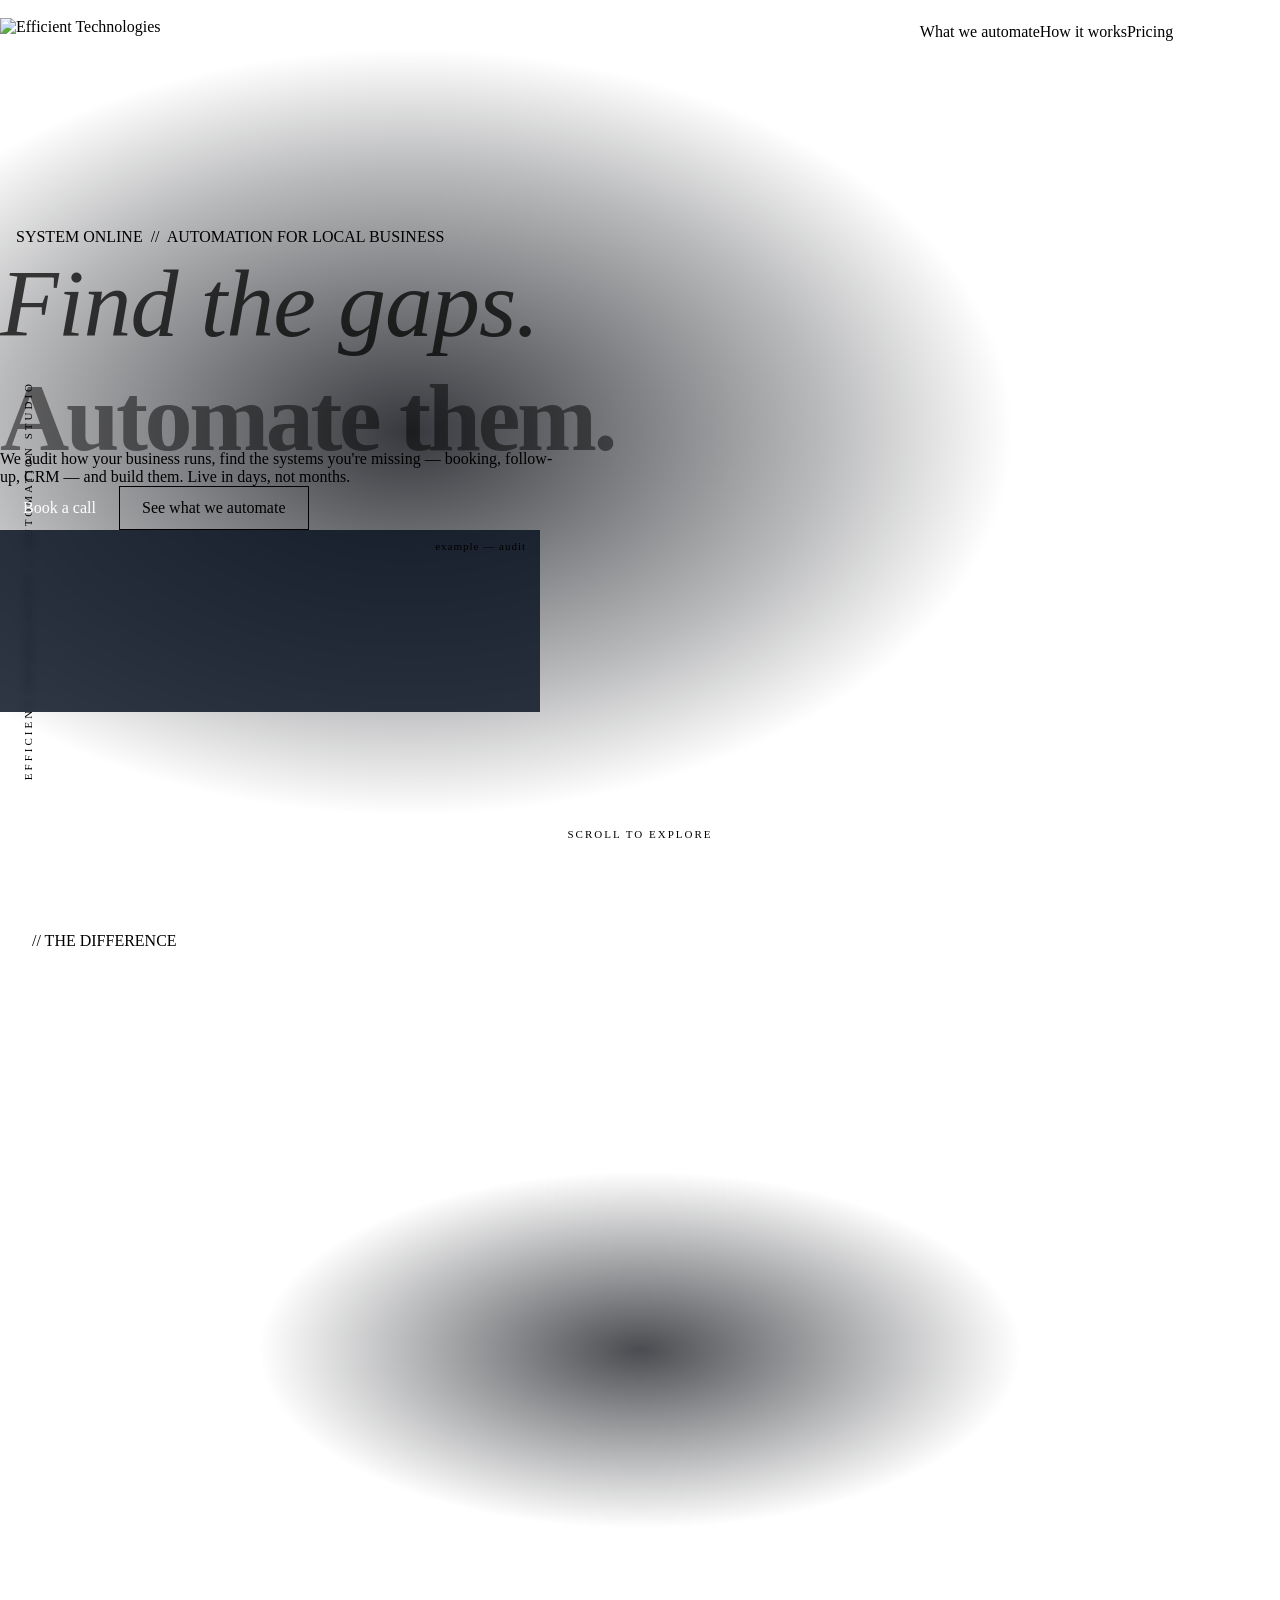
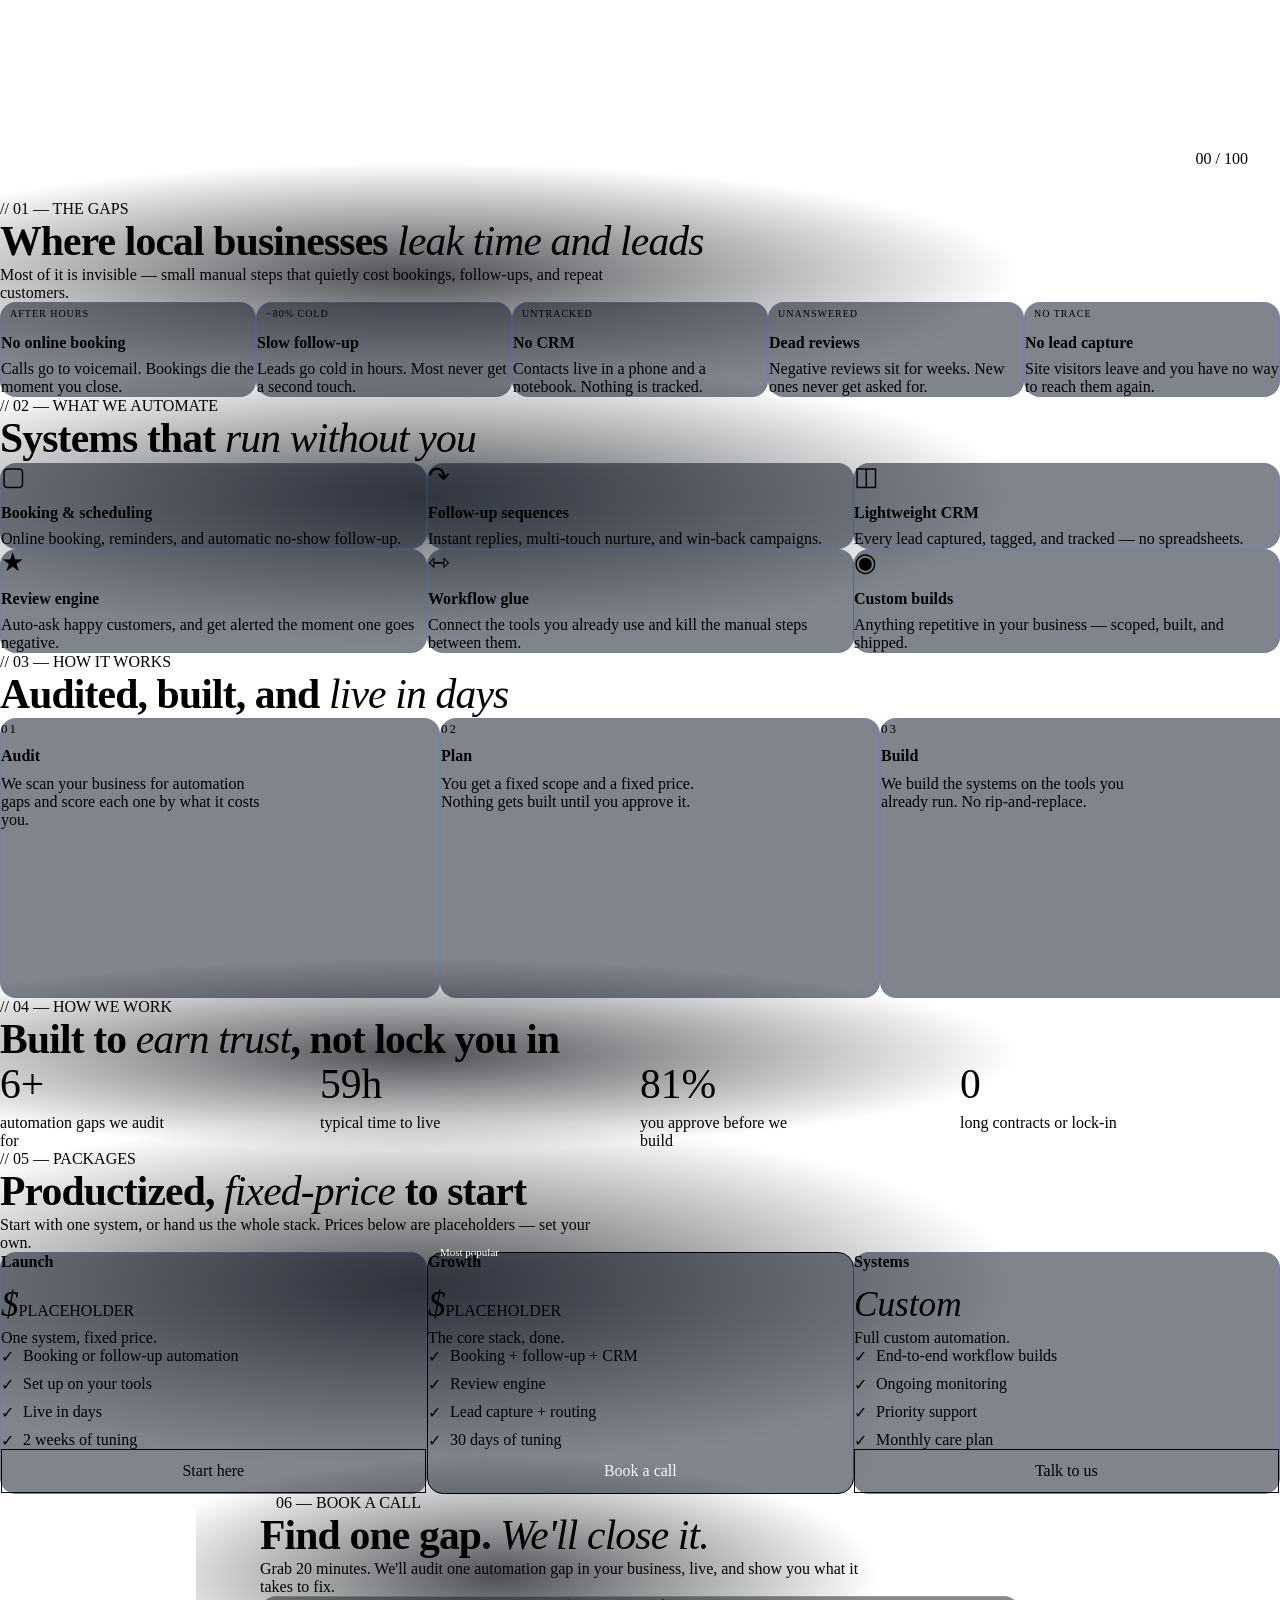
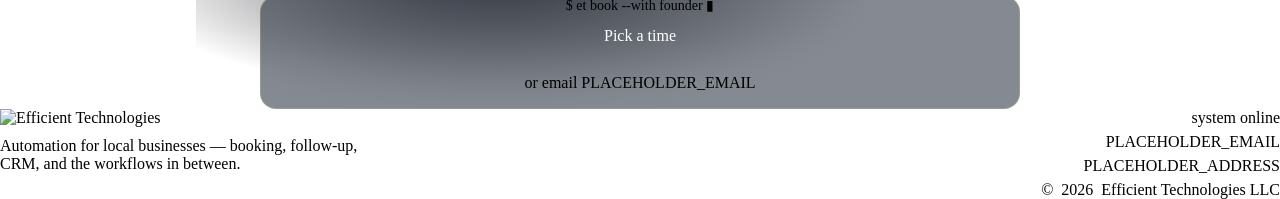
==== index.html @ d733fda0 "One continuous 3D world: single fixed WebGPU scene with scroll-driven story states, transparent chap" ====
<!doctype html>
<html lang="en" class="no-js">
<head>
<meta charset="utf-8">
<meta name="viewport" content="width=device-width, initial-scale=1">
<title>Efficient Technologies — Find the gaps. Automate them.</title>
<meta name="description" content="Efficient Technologies builds automation for local businesses — booking, follow-up, CRM, and the workflows in between. Audited, built, and live in days.">
<link rel="icon" type="image/svg+xml" href="assets/logo/favicon.svg">

<meta property="og:type" content="website">
<meta property="og:title" content="Efficient Technologies — Find the gaps. Automate them.">
<meta property="og:description" content="Automation for local businesses. We audit the systems you're missing, then build them. Live in days.">
<meta property="og:image" content="PLACEHOLDER_DOMAIN/assets/og.png">
<meta property="og:url" content="PLACEHOLDER_DOMAIN">
<meta name="twitter:card" content="summary_large_image">
<link rel="canonical" href="PLACEHOLDER_DOMAIN">

<script>document.documentElement.className="js";</script>
<link rel="preconnect" href="https://fonts.googleapis.com">
<link rel="preconnect" href="https://fonts.gstatic.com" crossorigin>
<link href="https://fonts.googleapis.com/css2?family=Fraunces:ital,opsz,wght@0,9..144,400;0,9..144,600;1,9..144,400;1,9..144,600&family=Inter:wght@400;500;700&family=Space+Grotesk:wght@500;700&family=JetBrains+Mono:wght@400;500&display=swap" rel="stylesheet">
<link rel="stylesheet" href="assets/tokens.css">
<link rel="stylesheet" href="css/styles.css">
</head>
<body>

<div id="preloader" class="preloader" aria-hidden="true">
  <div class="pre-center">
    <svg class="pre-mark" width="72" height="72" viewBox="0 0 64 64">
      <rect x="1" y="1" width="62" height="62" rx="14" fill="none" stroke="#16233B" stroke-width="1"/>
      <path class="pre-chev" d="M20 22 L31 32 L20 42" fill="none" stroke="#3D7BFF" stroke-width="6" stroke-linecap="round" stroke-linejoin="round"/>
      <rect class="pre-cur" x="34" y="37.5" width="14" height="5" rx="2.5" fill="#B8F24A"/>
    </svg>
    <div class="pre-label">initializing systems</div>
  </div>
  <div class="pre-count"><span id="pre-count-n">0</span></div>
</div>

<div id="cursor" class="cursor" aria-hidden="true"></div>
<div id="cursor-ring" class="cursor-ring" aria-hidden="true"></div>

<canvas id="world-canvas" class="world-canvas" aria-hidden="true"></canvas>

<header id="nav" class="nav">
  <div class="nav-inner container">
    <a class="nav-logo" href="#top" data-cursor aria-label="Efficient Technologies home">
      <img src="assets/logo/lockup-reversed.svg" alt="Efficient Technologies" height="28">
    </a>
    <nav class="nav-links" aria-label="Primary">
      <a href="#automate" data-cursor>What we automate</a>
      <a href="#how" data-cursor>How it works</a>
      <a href="#pricing" data-cursor>Pricing</a>
      <a class="btn btn-primary btn-sm magnetic" data-cursor href="#book">Book a call</a>
    </nav>
  </div>
</header>

<main id="top">

  <section id="hero" class="hero">
    <div class="hero-grid" aria-hidden="true"></div>
    <span class="side-label side-left" aria-hidden="true">Efficient Technologies — automation studio</span>
    <div class="hero-content container">
      <p class="eyebrow" data-reveal><span class="live-dot"></span> system online &nbsp;//&nbsp; automation for local business <span id="gpu-badge" class="gpu-badge" hidden></span></p>
      <h1 class="hero-title">
        <span class="rise"><em class="serif">Find the gaps.</em></span>
        <span class="rise">Automate them<span class="dot-blue">.</span></span>
      </h1>
      <p class="hero-sub" data-reveal>We audit how your business runs, find the systems you're missing — booking, follow-up, CRM — and build them. Live in days, not months.</p>
      <div class="hero-cta" data-reveal>
        <a class="btn btn-primary magnetic" data-cursor href="#book">Book a call</a>
        <a class="btn btn-ghost" data-cursor href="#automate">See what we automate</a>
      </div>
      <div class="terminal" data-reveal role="img" aria-label="Example automation audit and deploy log">
        <div class="terminal-bar"><span class="tdot"></span><span class="tdot"></span><span class="tdot"></span><span class="tlabel">example — audit</span></div>
        <div id="term-lines" class="terminal-body"></div>
      </div>
    </div>
    <a href="#core" class="scroll-cue" data-cursor aria-label="Scroll down">scroll to explore</a>
  </section>

  <section id="core" class="core">
    <div class="core-labels" aria-hidden="true">
      <span class="mono-label">// the difference</span>
      <span class="mono-label core-index"><span id="core-pct">00</span> / 100</span>
    </div>
    <div class="core-copy">
      <p class="core-line" data-core="0">Most businesses run on <em class="serif">manual work.</em></p>
      <p class="core-line" data-core="1">The best ones run on <em class="serif">systems.</em></p>
      <p class="core-line core-small" data-core="2">We build the systems.</p>
    </div>
  </section>

  <section id="gaps" class="section">
    <div class="container">
      <p class="eyebrow" data-reveal>// 01 — the gaps</p>
      <h2 class="section-title" data-rise>Where local businesses <em class="serif">leak time and leads</em></h2>
      <p class="section-lead" data-reveal>Most of it is invisible — small manual steps that quietly cost bookings, follow-ups, and repeat customers.</p>
      <div class="cards-5" data-reveal-group>
        <div class="card gap" data-cursor><span class="gap-tag">after&nbsp;hours</span><h3>No online booking</h3><p>Calls go to voicemail. Bookings die the moment you close.</p></div>
        <div class="card gap" data-cursor><span class="gap-tag">&minus;80% cold</span><h3>Slow follow-up</h3><p>Leads go cold in hours. Most never get a second touch.</p></div>
        <div class="card gap" data-cursor><span class="gap-tag">untracked</span><h3>No CRM</h3><p>Contacts live in a phone and a notebook. Nothing is tracked.</p></div>
        <div class="card gap" data-cursor><span class="gap-tag">unanswered</span><h3>Dead reviews</h3><p>Negative reviews sit for weeks. New ones never get asked for.</p></div>
        <div class="card gap" data-cursor><span class="gap-tag">no trace</span><h3>No lead capture</h3><p>Site visitors leave and you have no way to reach them again.</p></div>
      </div>
    </div>
  </section>

  <section id="automate" class="section section-alt">
    <div class="container">
      <p class="eyebrow" data-reveal>// 02 — what we automate</p>
      <h2 class="section-title" data-rise>Systems that <em class="serif">run without you</em></h2>
      <div class="cards-3" data-reveal-group>
        <div class="card svc" data-cursor><div class="svc-ico" aria-hidden="true">&#9634;</div><h3>Booking &amp; scheduling</h3><p>Online booking, reminders, and automatic no-show follow-up.</p></div>
        <div class="card svc" data-cursor><div class="svc-ico" aria-hidden="true">&#8631;</div><h3>Follow-up sequences</h3><p>Instant replies, multi-touch nurture, and win-back campaigns.</p></div>
        <div class="card svc" data-cursor><div class="svc-ico" aria-hidden="true">&#9707;</div><h3>Lightweight CRM</h3><p>Every lead captured, tagged, and tracked — no spreadsheets.</p></div>
        <div class="card svc" data-cursor><div class="svc-ico" aria-hidden="true">&#9733;</div><h3>Review engine</h3><p>Auto-ask happy customers, and get alerted the moment one goes negative.</p></div>
        <div class="card svc" data-cursor><div class="svc-ico" aria-hidden="true">&#8703;</div><h3>Workflow glue</h3><p>Connect the tools you already use and kill the manual steps between them.</p></div>
        <div class="card svc" data-cursor><div class="svc-ico" aria-hidden="true">&#9673;</div><h3>Custom builds</h3><p>Anything repetitive in your business — scoped, built, and shipped.</p></div>
      </div>
    </div>
  </section>

  <section id="how" class="how">
    <div class="how-head container">
      <p class="eyebrow" data-reveal>// 03 — how it works</p>
      <h2 class="section-title" data-rise>Audited, built, and <em class="serif">live in days</em></h2>
    </div>
    <div class="how-viewport">
      <div id="process-track" class="process-track">
        <article class="step" data-cursor><span class="step-n">01</span><h3>Audit</h3><p>We scan your business for automation gaps and score each one by what it costs you.</p></article>
        <article class="step" data-cursor><span class="step-n">02</span><h3>Plan</h3><p>You get a fixed scope and a fixed price. Nothing gets built until you approve it.</p></article>
        <article class="step" data-cursor><span class="step-n">03</span><h3>Build</h3><p>We build the systems on the tools you already run. No rip-and-replace.</p></article>
        <article class="step" data-cursor><span class="step-n">04</span><h3>Deploy</h3><p>Live, tested, and documented — usually inside a week.</p></article>
        <article class="step" data-cursor><span class="step-n">05</span><h3>Support</h3><p>We monitor and tune what we ship. Kill switch anytime, no lock-in.</p></article>
      </div>
    </div>
  </section>

  <section id="proof" class="section">
    <div class="container">
      <p class="eyebrow" data-reveal>// 04 — how we work</p>
      <h2 class="section-title" data-rise>Built to <em class="serif">earn trust</em>, not lock you in</h2>
      <div class="stats" data-reveal-group>
        <div class="stat"><div class="stat-num"><span data-count="7" data-suffix="+">0</span></div><div class="stat-label">automation gaps we audit for</div></div>
        <div class="stat"><div class="stat-num"><span data-count="72" data-suffix="h">0</span></div><div class="stat-label">typical time to live</div></div>
        <div class="stat"><div class="stat-num"><span data-count="100" data-suffix="%">0</span></div><div class="stat-label">you approve before we build</div></div>
        <div class="stat"><div class="stat-num"><span data-count="0">0</span></div><div class="stat-label">long contracts or lock-in</div></div>
      </div>
    </div>
  </section>

  <section id="pricing" class="section section-alt">
    <div class="container">
      <p class="eyebrow" data-reveal>// 05 — packages</p>
      <h2 class="section-title" data-rise>Productized, <em class="serif">fixed-price</em> to start</h2>
      <p class="section-lead" data-reveal>Start with one system, or hand us the whole stack. Prices below are placeholders — set your own.</p>
      <div class="pricing" data-reveal-group>
        <div class="card price" data-cursor>
          <h3>Launch</h3>
          <div class="price-tag">$<span>PLACEHOLDER</span></div>
          <p class="price-sub">One system, fixed price.</p>
          <ul><li>Booking or follow-up automation</li><li>Set up on your tools</li><li>Live in days</li><li>2 weeks of tuning</li></ul>
          <a class="btn btn-ghost" data-cursor href="#book">Start here</a>
        </div>
        <div class="card price featured" data-cursor>
          <span class="price-badge">Most popular</span>
          <h3>Growth</h3>
          <div class="price-tag">$<span>PLACEHOLDER</span></div>
          <p class="price-sub">The core stack, done.</p>
          <ul><li>Booking + follow-up + CRM</li><li>Review engine</li><li>Lead capture + routing</li><li>30 days of tuning</li></ul>
          <a class="btn btn-primary magnetic" data-cursor href="#book">Book a call</a>
        </div>
        <div class="card price" data-cursor>
          <h3>Systems</h3>
          <div class="price-tag">Custom</div>
          <p class="price-sub">Full custom automation.</p>
          <ul><li>End-to-end workflow builds</li><li>Ongoing monitoring</li><li>Priority support</li><li>Monthly care plan</li></ul>
          <a class="btn btn-ghost" data-cursor href="#book">Talk to us</a>
        </div>
      </div>
    </div>
  </section>

  <section id="book" class="section book">
    <div class="container book-inner">
      <p class="eyebrow" data-reveal><span class="live-dot"></span> 06 — book a call</p>
      <h2 class="section-title" data-rise>Find one gap. <em class="serif">We'll close it.</em></h2>
      <p class="section-lead" data-reveal>Grab 20 minutes. We'll audit one automation gap in your business, live, and show you what it takes to fix.</p>
      <div class="book-panel" data-reveal>
        <div id="booking-embed" class="booking-embed" data-cal-link="PLACEHOLDER_SCHEDULING_URL">
          <div class="booking-fallback">
            <div class="term-mini"><span class="p">$</span> et book --with founder <span class="cur">&#9646;</span></div>
            <a class="btn btn-primary magnetic" data-cursor href="PLACEHOLDER_SCHEDULING_URL">Pick a time</a>
            <p class="muted">or email <a href="mailto:PLACEHOLDER_EMAIL" data-cursor>PLACEHOLDER_EMAIL</a></p>
          </div>
        </div>
      </div>
    </div>
  </section>

</main>

<footer class="footer">
  <div class="container footer-inner">
    <div class="footer-brand">
      <img src="assets/logo/lockup-reversed.svg" alt="Efficient Technologies" height="28">
      <p>Automation for local businesses — booking, follow-up, CRM, and the workflows in between.</p>
    </div>
    <div class="footer-meta">
      <p><span class="live-dot"></span> system online</p>
      <p><a href="mailto:PLACEHOLDER_EMAIL" data-cursor>PLACEHOLDER_EMAIL</a></p>
      <p class="muted">PLACEHOLDER_ADDRESS</p>
      <p class="muted">&copy; <span id="year">2026</span> Efficient Technologies LLC</p>
    </div>
  </div>
</footer>

<script type="importmap">
{
  "imports": {
    "three": "https://cdn.jsdelivr.net/npm/three@0.180.0/build/three.webgpu.js",
    "three/webgpu": "https://cdn.jsdelivr.net/npm/three@0.180.0/build/three.webgpu.js",
    "three/tsl": "https://cdn.jsdelivr.net/npm/three@0.180.0/build/three.tsl.js",
    "three/addons/": "https://cdn.jsdelivr.net/npm/three@0.180.0/examples/jsm/"
  }
}
</script>
<script src="https://cdnjs.cloudflare.com/ajax/libs/gsap/3.12.5/gsap.min.js" defer></script>
<script src="https://cdnjs.cloudflare.com/ajax/libs/gsap/3.12.5/ScrollTrigger.min.js" defer></script>
<script src="https://cdn.jsdelivr.net/npm/@studio-freight/lenis@1.0.42/dist/lenis.min.js" defer></script>
<script src="js/main.js" defer></script>
<script src="js/world.js" type="module"></script>
</body>
</html>
---- css/styles.css ----
/* Efficient Technologies — site styles (hybrid: bold-technical + editorial). Consumes assets/tokens.css. */

*,*::before,*::after{box-sizing:border-box;}
html{scroll-behavior:auto;}
body{
  margin:0;background:var(--et-void);color:var(--et-mist);
  font-family:var(--et-font-body);font-size:var(--et-fs-body);line-height:var(--et-lh-body);
  -webkit-font-smoothing:antialiased;overflow-x:hidden;
}
img{max-width:100%;display:block;}
a{color:var(--et-blue);text-decoration:none;}
.world-canvas{position:fixed;inset:0;width:100%;height:100%;z-index:0;pointer-events:none;}
main,footer,.nav{position:relative;z-index:1;}
h1,h2,h3{color:var(--et-white);font-family:var(--et-font-display);font-weight:700;margin:0;}
.container{max-width:var(--et-container);margin:0 auto;padding:0 var(--et-gutter);}
.muted{color:var(--et-slate);}
.serif{font-family:var(--et-font-serif);font-style:italic;font-weight:400;}
.mono-label{font-family:var(--et-font-mono);font-size:var(--et-fs-label);letter-spacing:var(--et-tracking-label);text-transform:uppercase;color:var(--et-slate);}

/* preloader */
.preloader{position:fixed;inset:0;z-index:9999;background:var(--et-void);display:flex;flex-direction:column;align-items:center;justify-content:center;transition:transform 0.9s var(--et-ease);}
.preloader.done{transform:translateY(-100%);}
.pre-center{display:flex;flex-direction:column;align-items:center;gap:18px;}
.pre-mark{opacity:0;transform:scale(0.9);animation:preIn 0.7s var(--et-ease) forwards;}
.pre-chev{stroke-dasharray:40;stroke-dashoffset:40;animation:preDraw 0.7s var(--et-ease) 0.15s forwards;}
.pre-cur{opacity:0;animation:preBlink 0.9s steps(1) 0.7s infinite;}
@keyframes preIn{to{opacity:1;transform:scale(1);}}
@keyframes preDraw{to{stroke-dashoffset:0;}}
@keyframes preBlink{50%{opacity:1;}}
.pre-label{font-family:var(--et-font-mono);font-size:12px;letter-spacing:2px;color:var(--et-slate);text-transform:lowercase;}
.pre-count{position:absolute;bottom:32px;right:36px;font-family:var(--et-font-mono);font-size:13px;color:var(--et-slate-dim);}

/* custom cursor (fine pointer only, toggled by JS) */
.cursor,.cursor-ring{position:fixed;top:0;left:0;pointer-events:none;z-index:9998;border-radius:50%;transform:translate(-50%,-50%);display:none;}
.cursor{width:6px;height:6px;background:var(--et-blue);}
.cursor-ring{width:34px;height:34px;border:1px solid var(--et-line-strong);transition:width .22s var(--et-ease),height .22s var(--et-ease),background .22s;}
.cursor-ring.hover{width:56px;height:56px;background:rgba(61,123,255,.08);border-color:var(--et-blue);}
body.has-cursor{cursor:none;}
body.has-cursor a,body.has-cursor button,body.has-cursor [data-cursor]{cursor:none;}
body.has-cursor .cursor,body.has-cursor .cursor-ring{display:block;}

/* eyebrow / labels */
.eyebrow{font-family:var(--et-font-mono);font-size:var(--et-fs-label);letter-spacing:var(--et-tracking-label);text-transform:uppercase;color:var(--et-slate);margin:0 0 var(--et-space-4);display:flex;align-items:center;gap:8px;}
.live-dot{width:8px;height:8px;border-radius:50%;background:var(--et-lime);display:inline-block;box-shadow:0 0 0 0 rgba(184,242,74,.5);animation:pulse 2.4s var(--et-ease) infinite;}
@keyframes pulse{0%{box-shadow:0 0 0 0 rgba(184,242,74,.45);}70%{box-shadow:0 0 0 7px rgba(184,242,74,0);}100%{box-shadow:0 0 0 0 rgba(184,242,74,0);}}

/* buttons */
.btn{display:inline-flex;align-items:center;justify-content:center;gap:8px;font-family:var(--et-font-body);font-size:var(--et-fs-sm);font-weight:500;padding:12px 22px;border-radius:var(--et-radius-sm);border:1px solid transparent;cursor:pointer;transition:background var(--et-dur),border-color var(--et-dur),transform var(--et-dur);will-change:transform;}
.btn-sm{padding:9px 16px;}
.btn-primary{background:var(--et-blue);color:#fff;}
.btn-primary:hover{background:var(--et-blue-hover);}
.btn-ghost{background:transparent;color:var(--et-mist);border-color:var(--et-line-strong);}
.btn-ghost:hover{border-color:var(--et-blue);color:#fff;}

/* nav */
.nav{position:fixed;top:0;left:0;right:0;z-index:50;transition:background var(--et-dur),border-color var(--et-dur),backdrop-filter var(--et-dur);border-bottom:1px solid transparent;}
.nav.scrolled{background:rgba(5,7,13,.72);backdrop-filter:blur(10px);border-bottom-color:var(--et-line);}
.nav-inner{display:flex;align-items:center;justify-content:space-between;height:64px;}
.nav-links{display:flex;align-items:center;gap:var(--et-space-5);}
.nav-links a:not(.btn){color:var(--et-mist);font-size:var(--et-fs-sm);}
.nav-links a:not(.btn):hover{color:#fff;}

/* line-mask reveal */
.rise{display:block;}
.rise>.rise-i{display:block;}
.js [data-rise]{opacity:0;}

/* hero */
.hero{position:relative;min-height:100vh;display:flex;align-items:center;padding:130px 0 90px;}
.hero::after{content:"";position:absolute;inset:0;z-index:1;pointer-events:none;background:radial-gradient(ellipse 62% 56% at 32% 48%,rgba(5,7,13,0.8),rgba(5,7,13,0.28) 52%,transparent 76%);}
.hero-grid{position:absolute;inset:0;z-index:0;opacity:.5;background-image:linear-gradient(var(--et-line) 1px,transparent 1px),linear-gradient(90deg,var(--et-line) 1px,transparent 1px);background-size:26px 26px;mask-image:radial-gradient(ellipse 80% 70% at 32% 42%,#000 40%,transparent 100%);-webkit-mask-image:radial-gradient(ellipse 80% 70% at 32% 42%,#000 40%,transparent 100%);}
body.gl-on .hero-grid{display:none;}
.gpu-badge{margin-left:10px;padding:2px 8px;border:1px solid var(--et-line-strong);border-radius:var(--et-radius-pill);color:var(--et-lime);font-size:10px;letter-spacing:1.5px;}
.hero-content{position:relative;z-index:2;width:100%;}
.hero-title{font-family:var(--et-font-display);font-weight:700;font-size:clamp(3.1rem,7.6vw,6rem);line-height:1.03;letter-spacing:-0.035em;color:var(--et-white);margin:0 0 var(--et-space-6);max-width:16ch;}
.hero-title .rise:first-child{margin-bottom:0.06em;}
.hero-title .serif{color:var(--et-mist);font-weight:400;letter-spacing:-0.01em;}
.dot-blue{color:var(--et-blue);}
.hero-sub{font-size:var(--et-fs-body-lg);color:var(--et-mist);max-width:560px;margin:0 0 var(--et-space-6);}
.hero-cta{display:flex;gap:var(--et-space-3);flex-wrap:wrap;margin-bottom:var(--et-space-7);}
.side-label{position:absolute;left:22px;bottom:120px;z-index:2;writing-mode:vertical-rl;transform:rotate(180deg);font-family:var(--et-font-mono);font-size:11px;letter-spacing:3px;text-transform:uppercase;color:var(--et-slate-dim);}

/* terminal */
.terminal{max-width:540px;background:rgba(12,20,36,.85);border:1px solid var(--et-line);border-radius:var(--et-radius-lg);overflow:hidden;backdrop-filter:blur(4px);}
.terminal-bar{display:flex;align-items:center;gap:6px;padding:10px 14px;border-bottom:1px solid var(--et-line);}
.tdot{width:10px;height:10px;border-radius:50%;background:var(--et-line-strong);}
.tlabel{margin-left:auto;font-family:var(--et-font-mono);font-size:11px;color:var(--et-slate-dim);letter-spacing:1px;}
.terminal-body{padding:14px 16px;font-family:var(--et-font-mono);font-size:13px;line-height:1.85;min-height:150px;}
.terminal-body .tl{white-space:pre-wrap;}
.tl.cmd{color:var(--et-mist);}.tl.dim{color:var(--et-slate-dim);}.tl.ok{color:var(--et-lime);}.tl.live{color:var(--et-lime);font-weight:500;}
.scroll-cue{position:absolute;bottom:26px;left:50%;transform:translateX(-50%);z-index:2;font-family:var(--et-font-mono);font-size:11px;letter-spacing:2px;text-transform:uppercase;color:var(--et-slate);}
.scroll-cue::after{content:"";display:block;width:1px;height:26px;margin:8px auto 0;background:linear-gradient(var(--et-slate),transparent);}

/* core (pinned signature) */
.core{position:relative;min-height:100vh;overflow:hidden;}
.core::after{content:"";position:absolute;inset:0;z-index:2;pointer-events:none;background:radial-gradient(ellipse 48% 32% at 50% 50%,rgba(5,7,13,0.72),transparent 62%);}
.core-labels{position:absolute;inset:0;z-index:2;pointer-events:none;}
.core-labels .mono-label{position:absolute;top:32px;left:32px;}
.core-labels .core-index{left:auto;right:32px;top:auto;bottom:32px;color:var(--et-slate-dim);}
.core-copy{position:absolute;inset:0;z-index:3;display:flex;align-items:center;justify-content:center;text-align:center;padding:0 24px;pointer-events:none;}
.core-line{position:absolute;max-width:960px;margin:0;font-family:var(--et-font-display);font-weight:700;font-size:clamp(2rem,5.6vw,4.4rem);line-height:1.08;letter-spacing:-0.02em;color:var(--et-white);opacity:0;transform:translateY(24px);}
.core-line .serif{color:var(--et-blue);}
.core-line.core-small{font-size:clamp(1.3rem,3.4vw,2.4rem);color:var(--et-slate);font-weight:500;}
.core-line.core-small .serif{display:none;}

/* sections — transparent chapters over the world */
.section{padding:var(--et-space-9) 0;position:relative;}
.section>.container,.how-head,.how-viewport{position:relative;z-index:1;}
.section>.container::before{content:"";position:absolute;inset:-3rem -4rem;z-index:-1;pointer-events:none;
  background:radial-gradient(ellipse 58% 52% at 34% 42%,rgba(5,7,13,0.7),transparent 74%);}
.section-alt{border-top:1px solid var(--et-line);border-bottom:1px solid var(--et-line);}
.section-title{font-family:var(--et-font-display);font-weight:700;font-size:clamp(1.7rem,3.6vw,2.6rem);letter-spacing:-0.02em;line-height:1.15;margin-bottom:var(--et-space-4);max-width:840px;}
.section-title .serif{color:var(--et-mist);}
.section-lead{font-size:var(--et-fs-body-lg);color:var(--et-mist);max-width:620px;margin:0 0 var(--et-space-7);}

/* cards — glass tiles living in the world */
.card{background:rgba(12,20,36,0.52);backdrop-filter:blur(14px);-webkit-backdrop-filter:blur(14px);
  border:1px solid rgba(61,123,255,0.16);border-radius:16px;padding:var(--et-space-5);
  transform-style:preserve-3d;will-change:transform;transition:border-color var(--et-dur),box-shadow var(--et-dur);}
.card:hover{border-color:rgba(61,123,255,0.45);box-shadow:0 0 0 1px rgba(61,123,255,0.14),0 24px 60px -30px rgba(61,123,255,0.35);}
.card h3{font-size:var(--et-fs-h3);margin:0 0 8px;transform:translateZ(26px);}
.card p{margin:0;color:var(--et-slate);font-size:var(--et-fs-sm);transform:translateZ(14px);}
.card .gap-tag,.card .svc-ico,.card .step-n{transform:translateZ(34px);}
.cards-5{display:grid;grid-template-columns:repeat(5,1fr);gap:var(--et-space-4);perspective:1100px;}
.cards-3{display:grid;grid-template-columns:repeat(3,1fr);gap:var(--et-space-4);perspective:1100px;}
.pricing{perspective:1100px;}
.process-track{perspective:1100px;}
.gap-tag{display:inline-block;font-family:var(--et-font-mono);font-size:10px;letter-spacing:1px;text-transform:uppercase;color:var(--et-lime);border:1px solid var(--et-line-strong);border-radius:var(--et-radius-pill);padding:3px 9px;margin-bottom:12px;}
.svc-ico{font-size:26px;color:var(--et-blue);line-height:1;margin-bottom:14px;}

/* how it works */
.how{padding:var(--et-space-9) 0;overflow:hidden;position:relative;}
.how-head{margin-bottom:var(--et-space-6);}
.how-viewport{overflow:hidden;}
.process-track{display:flex;flex-direction:column;gap:var(--et-space-4);padding:0 var(--et-gutter);}
.step{background:rgba(12,20,36,0.52);backdrop-filter:blur(14px);-webkit-backdrop-filter:blur(14px);border:1px solid rgba(61,123,255,0.16);border-radius:16px;padding:var(--et-space-6);transform-style:preserve-3d;}
.step-n{font-family:var(--et-font-mono);font-size:13px;color:var(--et-blue);letter-spacing:2px;}
.step h3{font-size:var(--et-fs-h2);margin:10px 0 10px;}
.step p{color:var(--et-slate);margin:0;max-width:34ch;}

/* stats */
.stats{display:grid;grid-template-columns:repeat(4,1fr);gap:var(--et-space-4);}
.stat{border-left:2px solid var(--et-blue);padding:6px 0 6px var(--et-space-4);}
.stat-num{font-family:var(--et-font-mono);font-weight:500;font-size:2.6rem;color:var(--et-white);line-height:1;}
.stat-num span{color:var(--et-lime);}
.stat-label{color:var(--et-slate);font-size:var(--et-fs-sm);margin-top:8px;max-width:22ch;}

/* pricing */
.pricing{display:grid;grid-template-columns:repeat(3,1fr);gap:var(--et-space-4);align-items:start;}
.price{display:flex;flex-direction:column;position:relative;}
.price.featured{border-color:var(--et-blue);}
.price-badge{position:absolute;top:-11px;left:var(--et-space-5);background:var(--et-blue);color:#fff;font-size:11px;font-weight:500;padding:4px 12px;border-radius:var(--et-radius-pill);}
.price-tag{font-family:var(--et-font-serif);font-style:italic;font-size:2.2rem;color:var(--et-white);margin:6px 0 4px;}
.price-tag span{font-size:1rem;font-style:normal;font-family:var(--et-font-mono);color:var(--et-slate);}
.price-sub{color:var(--et-slate);font-size:var(--et-fs-sm);margin:0 0 var(--et-space-4);}
.price ul{list-style:none;padding:0;margin:0 0 var(--et-space-5);display:grid;gap:10px;}
.price li{position:relative;padding-left:22px;font-size:var(--et-fs-sm);color:var(--et-mist);}
.price li::before{content:"\2713";position:absolute;left:0;color:var(--et-lime);}
.price .btn{margin-top:auto;}

/* booking */
.book-inner{max-width:760px;}
.book-panel{margin-top:var(--et-space-5);background:rgba(12,20,36,0.5);backdrop-filter:blur(16px);-webkit-backdrop-filter:blur(16px);border:1px solid rgba(184,242,74,0.22);border-radius:16px;padding:var(--et-space-7);}
.booking-fallback{text-align:center;display:grid;gap:var(--et-space-4);justify-items:center;}
.term-mini{font-family:var(--et-font-mono);font-size:14px;color:var(--et-mist);}
.term-mini .p{color:var(--et-blue);}
.term-mini .cur{color:var(--et-lime);animation:blink 1.1s steps(1) infinite;}
@keyframes blink{50%{opacity:0;}}

/* footer */
.footer{border-top:1px solid var(--et-line);padding:var(--et-space-7) 0;background:var(--et-void);}
.footer-inner{display:flex;justify-content:space-between;gap:var(--et-space-6);flex-wrap:wrap;}
.footer-brand{max-width:360px;}
.footer-brand p{color:var(--et-slate);font-size:var(--et-fs-sm);margin:var(--et-space-3) 0 0;}
.footer-meta{display:grid;gap:6px;font-size:var(--et-fs-sm);text-align:right;}
.footer-meta p{margin:0;display:flex;gap:8px;justify-content:flex-end;align-items:center;}

/* reveal (JS only) */
.js [data-reveal],.js [data-reveal-group]>*{opacity:0;}

/* responsive */
@media (max-width:1000px){
  .cards-5{grid-template-columns:repeat(2,1fr);}
  .cards-3{grid-template-columns:repeat(2,1fr);}
  .stats{grid-template-columns:repeat(2,1fr);}
  .pricing{grid-template-columns:1fr;max-width:460px;}
}
@media (min-width:820px){
  .process-track{flex-direction:row;gap:var(--et-space-5);}
  .step{min-width:440px;min-height:280px;}
}
@media (max-width:720px){
  :root{--et-fs-body-lg:1rem;}
  .nav-links a:not(.btn){display:none;}
  .side-label{display:none;}
  .cards-5,.cards-3{grid-template-columns:1fr;}
  .stats{grid-template-columns:1fr;}
  .footer-inner{flex-direction:column;}
  .footer-meta{text-align:left;}
  .footer-meta p{justify-content:flex-start;}
}

@media (prefers-reduced-motion:reduce){
  .js [data-reveal],.js [data-reveal-group]>*{opacity:1;}
  .js .rise>.rise-i,.js [data-rise]>.rise-i{transform:none;}
  .core-line{position:relative;opacity:1;transform:none;margin:0 0 var(--et-space-4);}
  .core-copy{position:relative;flex-direction:column;min-height:100vh;}
  .live-dot,.term-mini .cur,.pre-cur{animation:none;}
  .scroll-cue{display:none;}
}
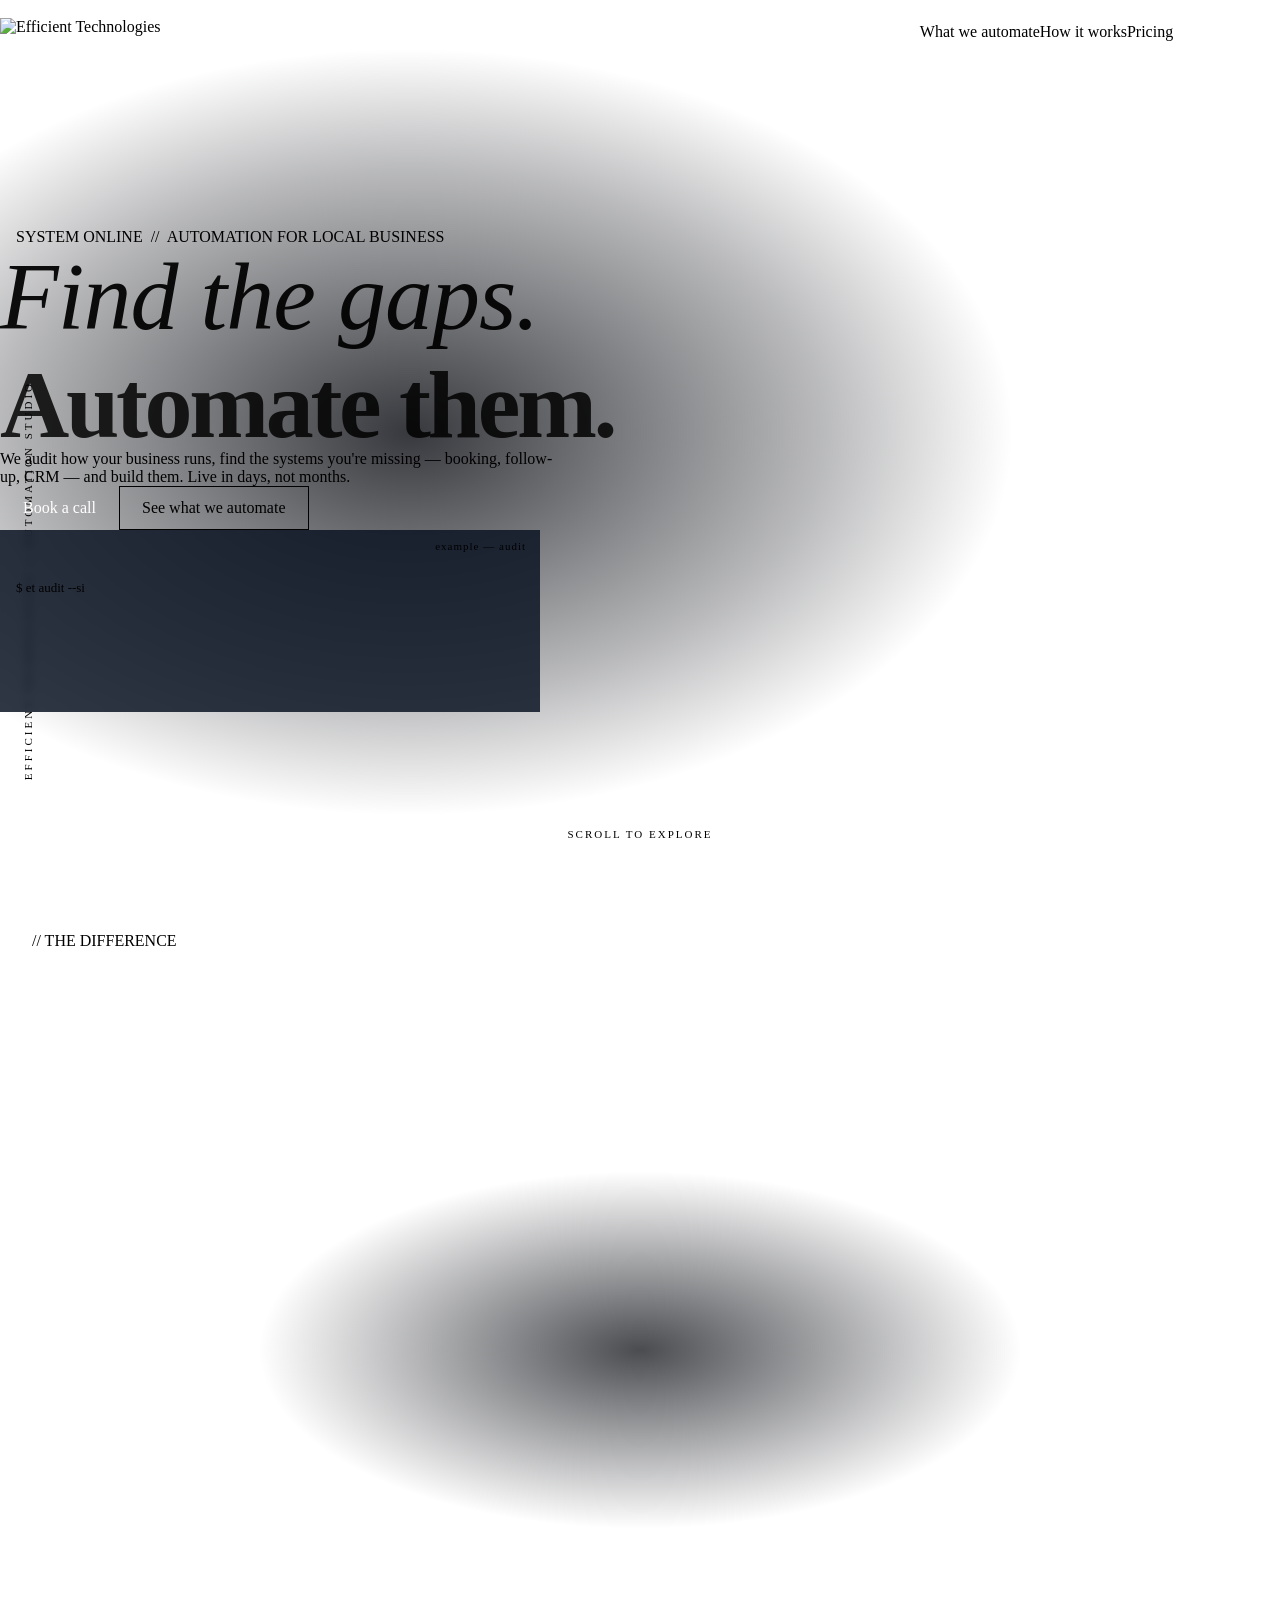
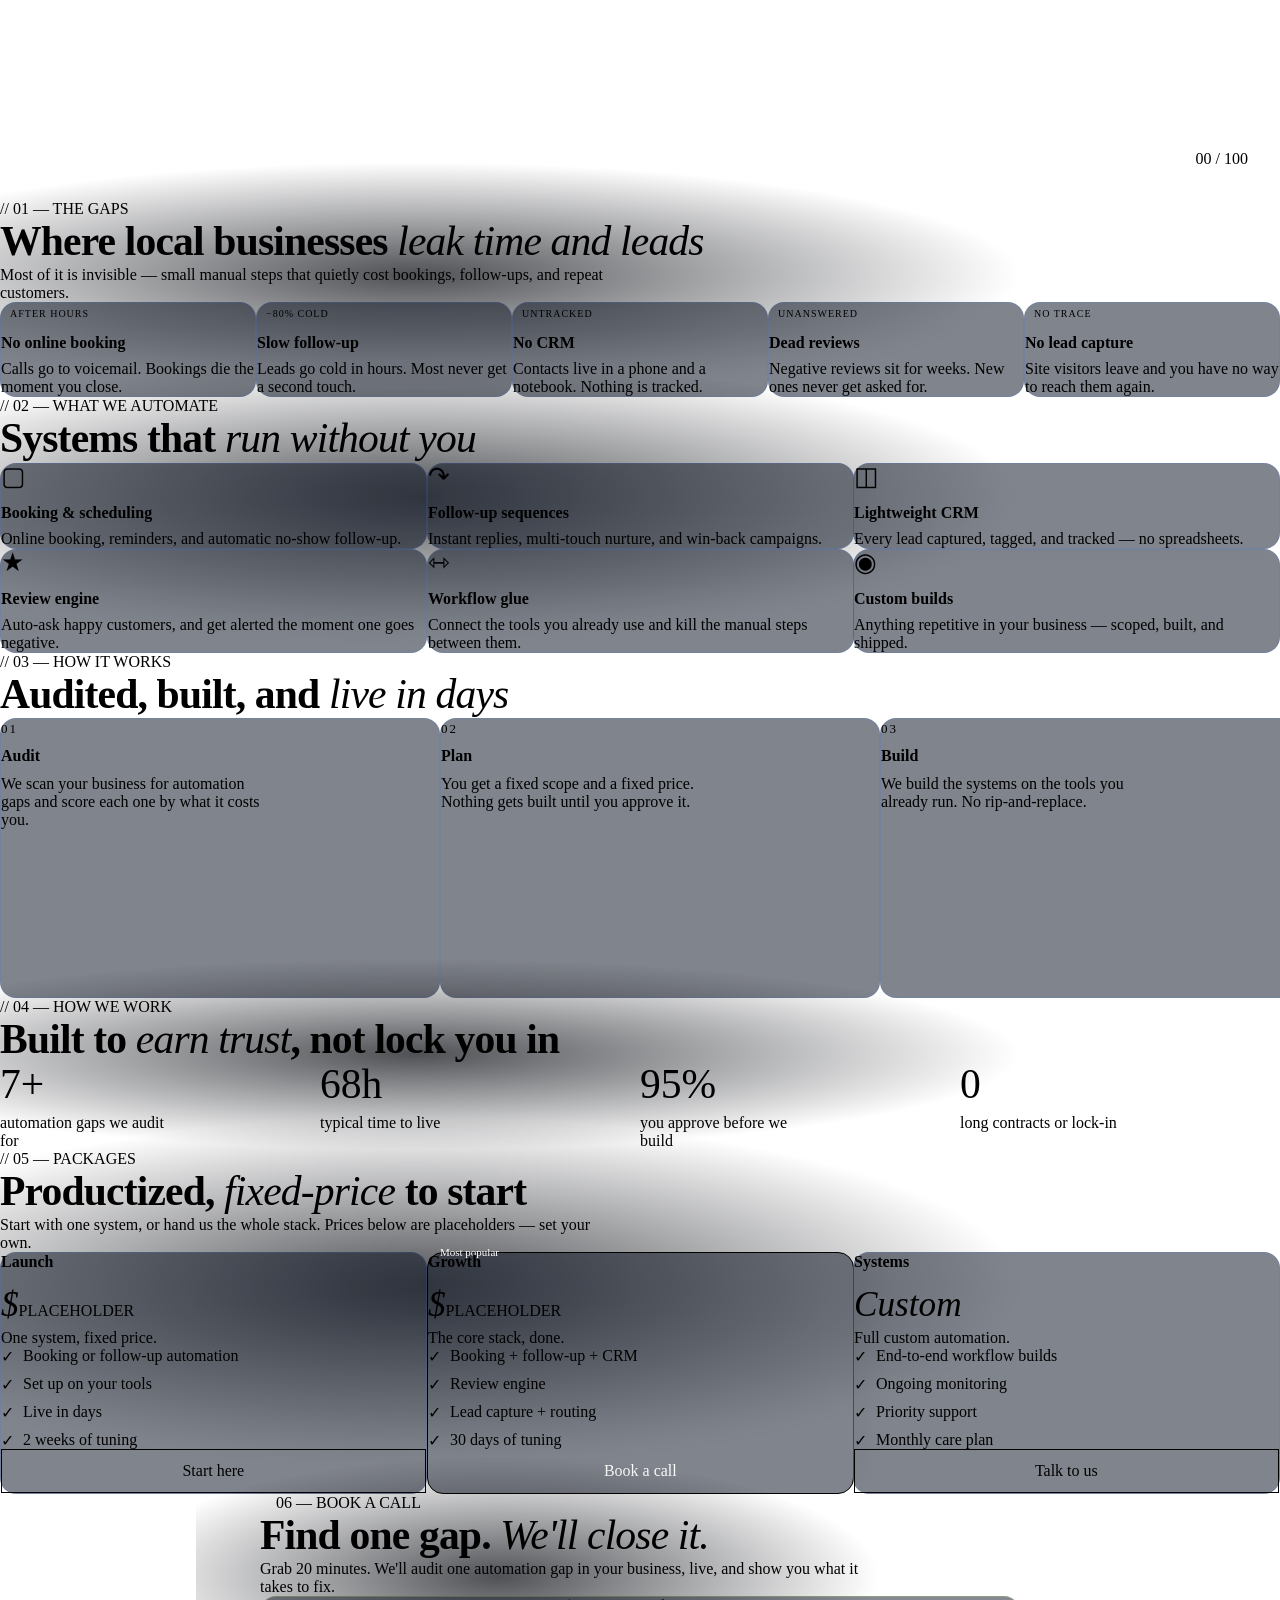
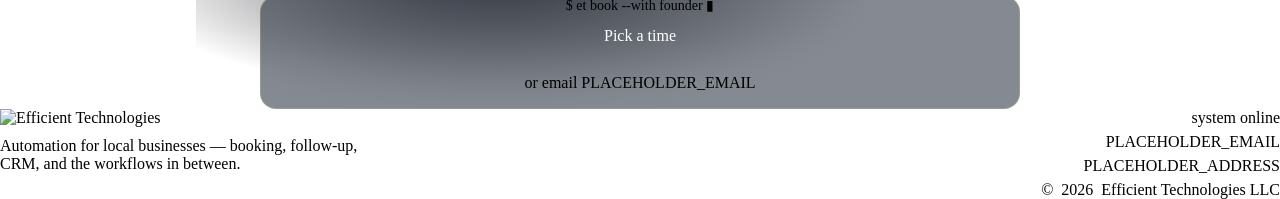
==== commit ed83cd3c: "Video world: Higgsfield seedance loop (start=end frame) replaces WebGL; ambient.js owns video + core" ====
--- a/index.html
+++ b/index.html
@@ -39,7 +39,9 @@
 <div id="cursor" class="cursor" aria-hidden="true"></div>
 <div id="cursor-ring" class="cursor-ring" aria-hidden="true"></div>
 
-<canvas id="world-canvas" class="world-canvas" aria-hidden="true"></canvas>
+<video id="world-video" class="world-video" autoplay muted loop playsinline preload="auto" poster="assets/og.png" aria-hidden="true">
+  <source src="assets/video/hero-loop.mp4" type="video/mp4">
+</video>
 
 <header id="nav" class="nav">
   <div class="nav-inner container">
@@ -216,20 +218,10 @@
   </div>
 </footer>
 
-<script type="importmap">
-{
-  "imports": {
-    "three": "https://cdn.jsdelivr.net/npm/three@0.180.0/build/three.webgpu.js",
-    "three/webgpu": "https://cdn.jsdelivr.net/npm/three@0.180.0/build/three.webgpu.js",
-    "three/tsl": "https://cdn.jsdelivr.net/npm/three@0.180.0/build/three.tsl.js",
-    "three/addons/": "https://cdn.jsdelivr.net/npm/three@0.180.0/examples/jsm/"
-  }
-}
-</script>
 <script src="https://cdnjs.cloudflare.com/ajax/libs/gsap/3.12.5/gsap.min.js" defer></script>
 <script src="https://cdnjs.cloudflare.com/ajax/libs/gsap/3.12.5/ScrollTrigger.min.js" defer></script>
 <script src="https://cdn.jsdelivr.net/npm/@studio-freight/lenis@1.0.42/dist/lenis.min.js" defer></script>
 <script src="js/main.js" defer></script>
-<script src="js/world.js" type="module"></script>
+<script src="js/ambient.js" defer></script>
 </body>
 </html>
--- a/css/styles.css
+++ b/css/styles.css
@@ -9,7 +9,7 @@
 }
 img{max-width:100%;display:block;}
 a{color:var(--et-blue);text-decoration:none;}
-.world-canvas{position:fixed;inset:0;width:100%;height:100%;z-index:0;pointer-events:none;}
+.world-video{position:fixed;inset:0;width:100%;height:100%;object-fit:cover;z-index:0;pointer-events:none;filter:saturate(1.05);}
 main,footer,.nav{position:relative;z-index:1;}
 h1,h2,h3{color:var(--et-white);font-family:var(--et-font-display);font-weight:700;margin:0;}
 .container{max-width:var(--et-container);margin:0 auto;padding:0 var(--et-gutter);}
@@ -69,7 +69,7 @@
 .hero{position:relative;min-height:100vh;display:flex;align-items:center;padding:130px 0 90px;}
 .hero::after{content:"";position:absolute;inset:0;z-index:1;pointer-events:none;background:radial-gradient(ellipse 62% 56% at 32% 48%,rgba(5,7,13,0.8),rgba(5,7,13,0.28) 52%,transparent 76%);}
 .hero-grid{position:absolute;inset:0;z-index:0;opacity:.5;background-image:linear-gradient(var(--et-line) 1px,transparent 1px),linear-gradient(90deg,var(--et-line) 1px,transparent 1px);background-size:26px 26px;mask-image:radial-gradient(ellipse 80% 70% at 32% 42%,#000 40%,transparent 100%);-webkit-mask-image:radial-gradient(ellipse 80% 70% at 32% 42%,#000 40%,transparent 100%);}
-body.gl-on .hero-grid{display:none;}
+.hero-grid{display:none;}
 .gpu-badge{margin-left:10px;padding:2px 8px;border:1px solid var(--et-line-strong);border-radius:var(--et-radius-pill);color:var(--et-lime);font-size:10px;letter-spacing:1.5px;}
 .hero-content{position:relative;z-index:2;width:100%;}
 .hero-title{font-family:var(--et-font-display);font-weight:700;font-size:clamp(3.1rem,7.6vw,6rem);line-height:1.03;letter-spacing:-0.035em;color:var(--et-white);margin:0 0 var(--et-space-6);max-width:16ch;}
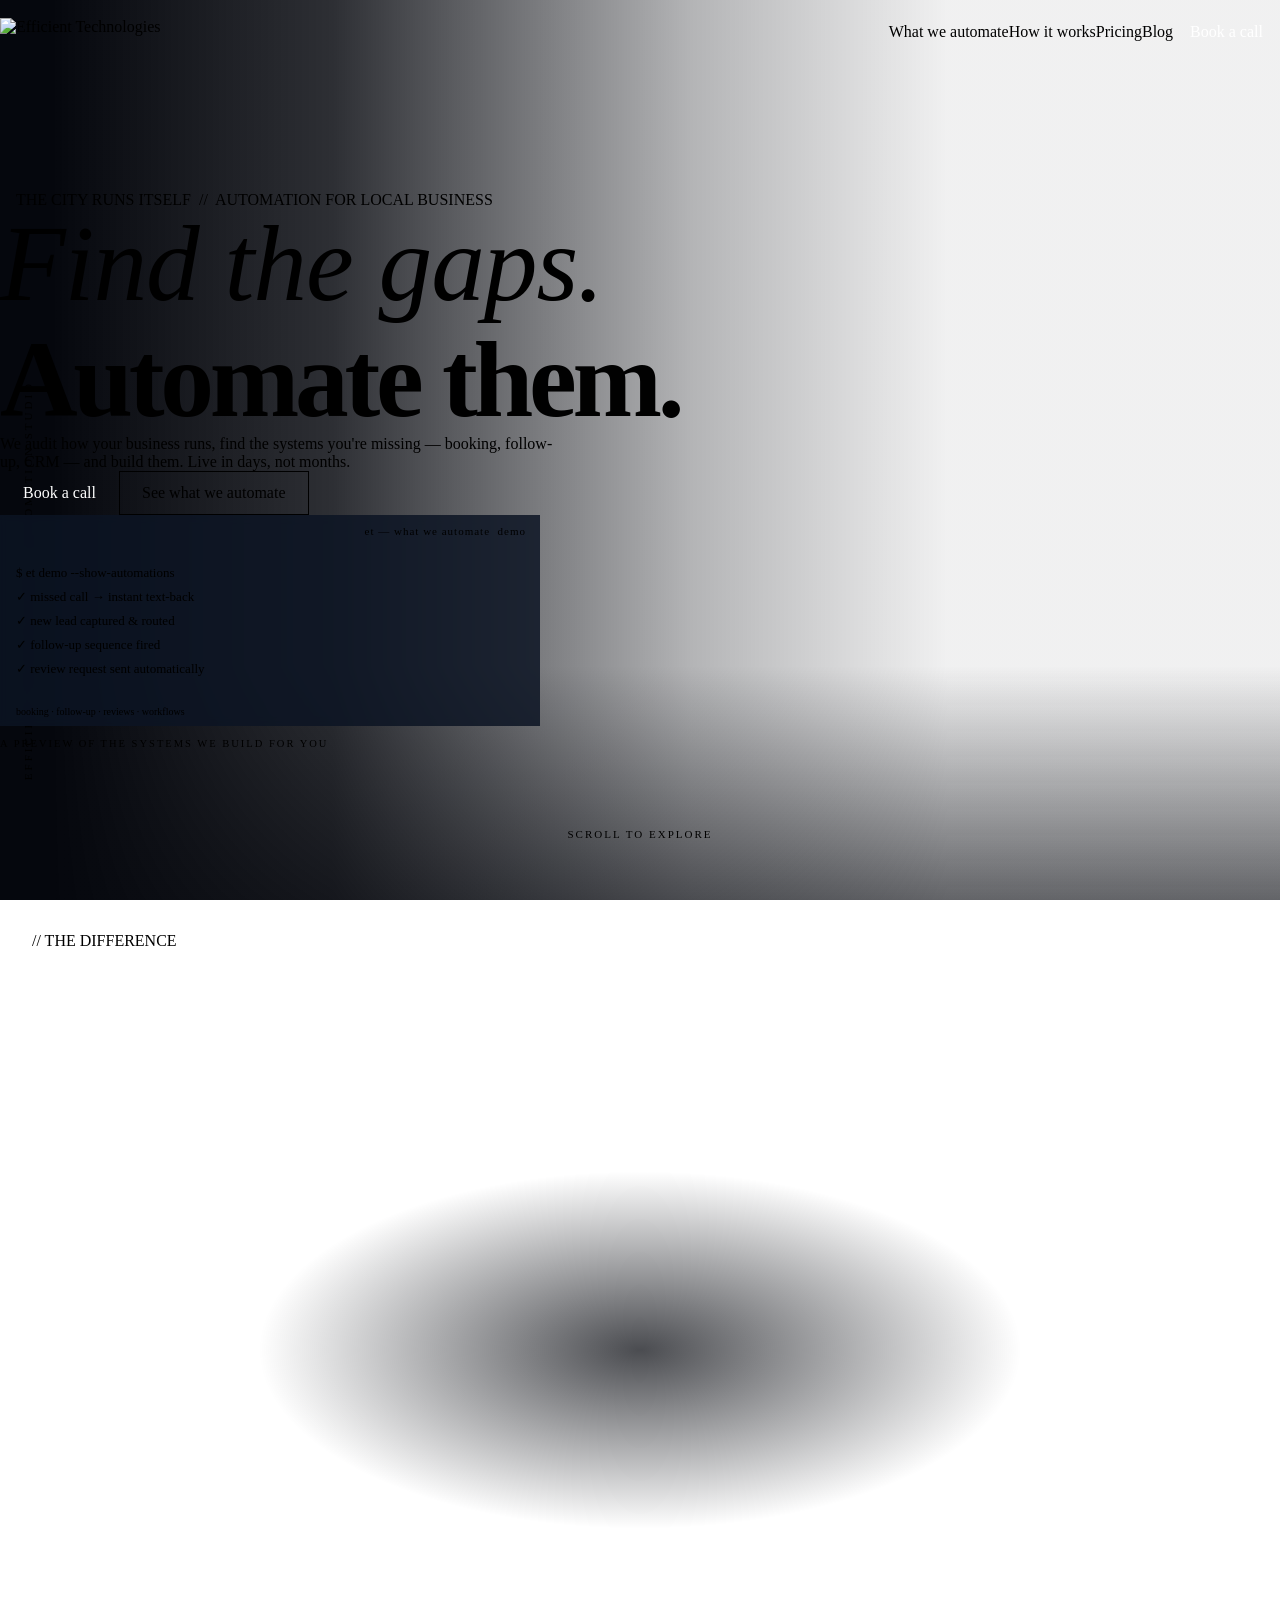
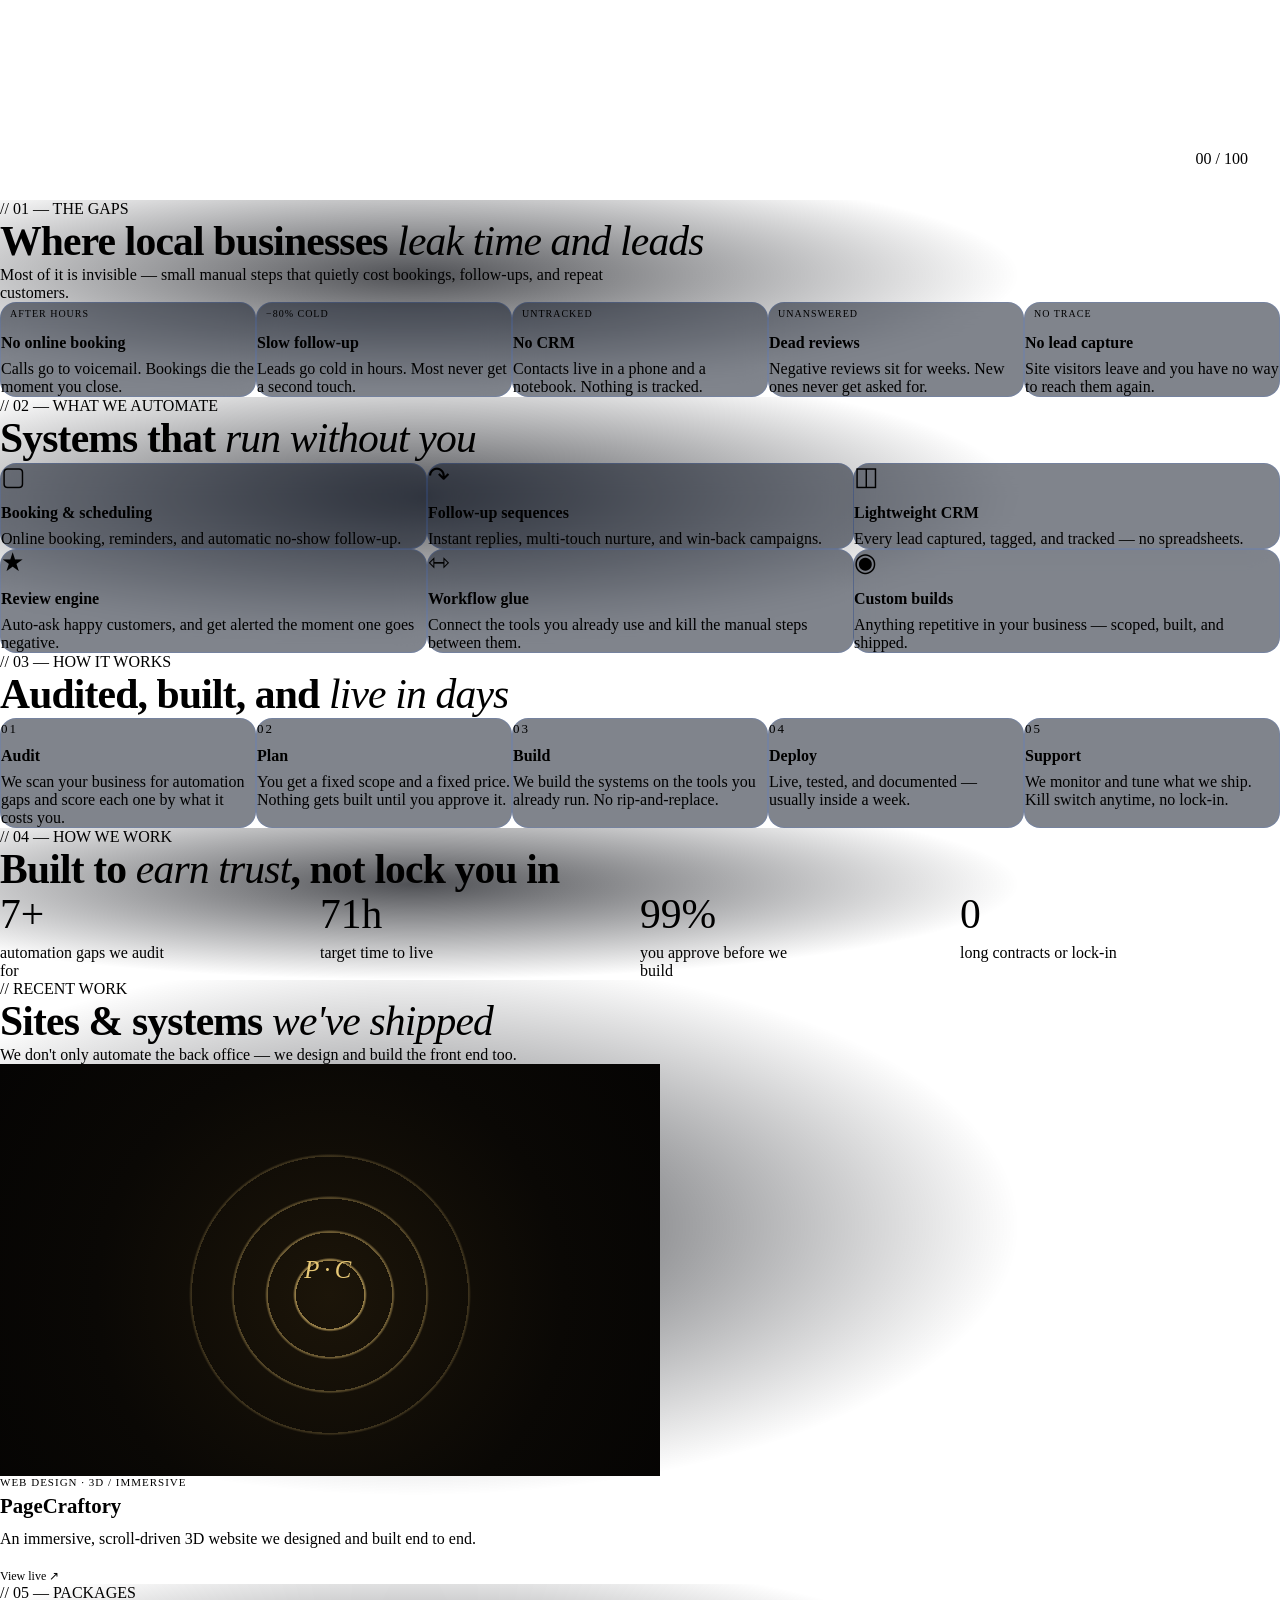
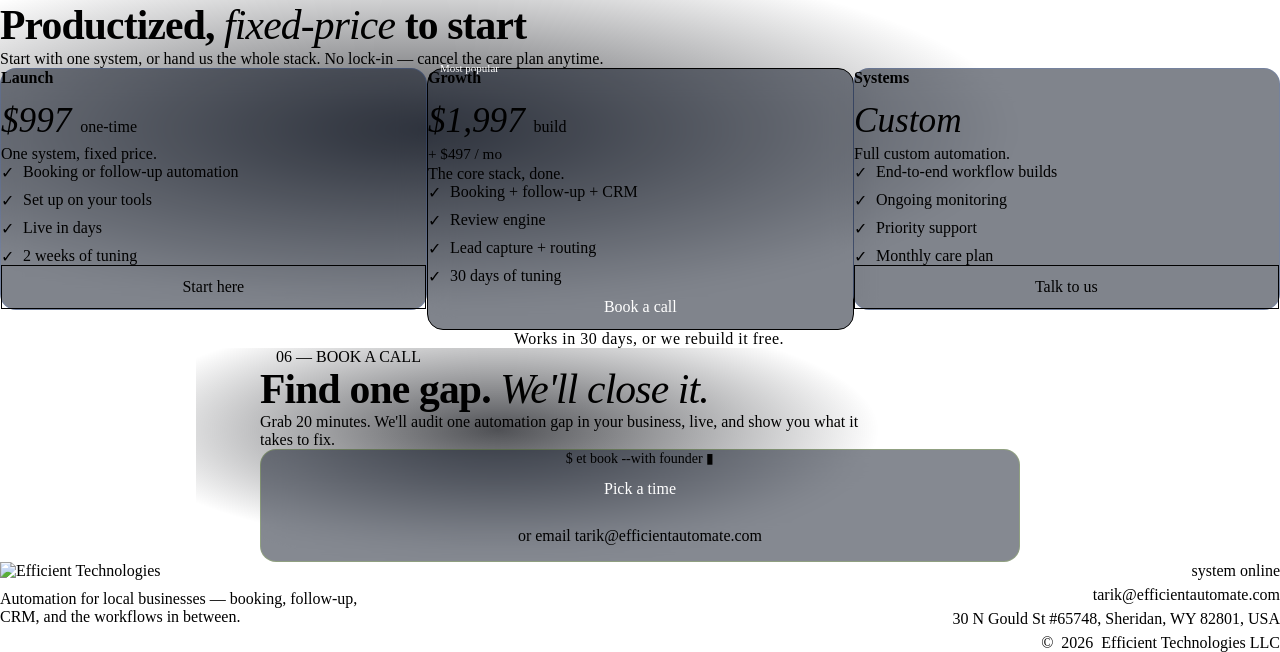
==== commit e150b654: "Migrate to static site for Cloudflare Pages: honest homepage (illustrative automation demo, no fake " ====
--- a/index.html
+++ b/index.html
@@ -3,17 +3,17 @@
 <head>
 <meta charset="utf-8">
 <meta name="viewport" content="width=device-width, initial-scale=1">
-<title>Efficient Technologies — Find the gaps. Automate them.</title>
+<title>Business Automation for Local Businesses | Efficient Technologies</title>
 <meta name="description" content="Efficient Technologies builds automation for local businesses — booking, follow-up, CRM, and the workflows in between. Audited, built, and live in days.">
 <link rel="icon" type="image/svg+xml" href="assets/logo/favicon.svg">
 
 <meta property="og:type" content="website">
 <meta property="og:title" content="Efficient Technologies — Find the gaps. Automate them.">
 <meta property="og:description" content="Automation for local businesses. We audit the systems you're missing, then build them. Live in days.">
-<meta property="og:image" content="PLACEHOLDER_DOMAIN/assets/og.png">
-<meta property="og:url" content="PLACEHOLDER_DOMAIN">
+<meta property="og:image" content="https://efficientautomate.com/assets/og.png">
+<meta property="og:url" content="https://efficientautomate.com">
 <meta name="twitter:card" content="summary_large_image">
-<link rel="canonical" href="PLACEHOLDER_DOMAIN">
+<link rel="canonical" href="https://efficientautomate.com">
 
 <script>document.documentElement.className="js";</script>
 <link rel="preconnect" href="https://fonts.googleapis.com">
@@ -21,6 +21,54 @@
 <link href="https://fonts.googleapis.com/css2?family=Fraunces:ital,opsz,wght@0,9..144,400;0,9..144,600;1,9..144,400;1,9..144,600&family=Inter:wght@400;500;700&family=Space+Grotesk:wght@500;700&family=JetBrains+Mono:wght@400;500&display=swap" rel="stylesheet">
 <link rel="stylesheet" href="assets/tokens.css">
 <link rel="stylesheet" href="css/styles.css">
+
+<script type="application/ld+json">
+{
+  "@context": "https://schema.org",
+  "@graph": [
+    {
+      "@type": "Organization",
+      "@id": "https://efficientautomate.com/#org",
+      "name": "Efficient Technologies",
+      "url": "https://efficientautomate.com",
+      "email": "tarik@efficientautomate.com",
+      "logo": "https://efficientautomate.com/assets/og.png",
+      "description": "Automation studio for local businesses — booking, follow-up, CRM, review management, lead capture, and workflow automation.",
+      "address": { "@type": "PostalAddress", "streetAddress": "30 N Gould St #65748", "addressLocality": "Sheridan", "addressRegion": "WY", "postalCode": "82801", "addressCountry": "US" }
+    },
+    {
+      "@type": "ProfessionalService",
+      "@id": "https://efficientautomate.com/#service",
+      "name": "Efficient Technologies",
+      "url": "https://efficientautomate.com",
+      "email": "tarik@efficientautomate.com",
+      "image": "https://efficientautomate.com/assets/og.png",
+      "description": "We audit how a local business runs, find the systems it's missing — online booking, follow-up sequences, lightweight CRM, review management, lead capture, workflow automation — and build them. Audited, built, and live in days.",
+      "priceRange": "$997–$5,000+",
+      "areaServed": { "@type": "Country", "name": "United States" },
+      "parentOrganization": { "@id": "https://efficientautomate.com/#org" },
+      "address": { "@type": "PostalAddress", "streetAddress": "30 N Gould St #65748", "addressLocality": "Sheridan", "addressRegion": "WY", "postalCode": "82801", "addressCountry": "US" },
+      "hasOfferCatalog": {
+        "@type": "OfferCatalog",
+        "name": "Automation packages",
+        "itemListElement": [
+          { "@type": "Offer", "name": "Launch", "priceCurrency": "USD", "price": "997", "description": "One automation system, fixed price, live in days." },
+          { "@type": "Offer", "name": "Growth", "priceCurrency": "USD", "price": "1997", "description": "The core stack — booking, follow-up, CRM, reviews, lead capture. $1,997 build plus $497/month." },
+          { "@type": "Offer", "name": "Systems", "description": "Full custom automation, ongoing. Custom pricing." }
+        ]
+      }
+    },
+    {
+      "@type": "WebSite",
+      "@id": "https://efficientautomate.com/#website",
+      "url": "https://efficientautomate.com",
+      "name": "Efficient Technologies",
+      "inLanguage": "en-US",
+      "publisher": { "@id": "https://efficientautomate.com/#org" }
+    }
+  ]
+}
+</script>
 </head>
 <body>
 
@@ -39,9 +87,17 @@
 <div id="cursor" class="cursor" aria-hidden="true"></div>
 <div id="cursor-ring" class="cursor-ring" aria-hidden="true"></div>
 
-<video id="world-video" class="world-video" autoplay muted loop playsinline preload="auto" poster="assets/og.png" aria-hidden="true">
-  <source src="assets/video/hero-loop.mp4" type="video/mp4">
+<video id="world-video" class="world-video" muted loop playsinline preload="none" poster="assets/city-poster.webp" aria-hidden="true">
+  <source src="assets/video/city-loop.mp4" type="video/mp4">
 </video>
+<div id="chapter-layer" class="chapter-layer" aria-hidden="true">
+  <video id="ch-t1"  class="ch-video" muted playsinline preload="none" src="assets/video/t1.mp4"></video>
+  <video id="ch-t1r" class="ch-video" muted playsinline preload="none" src="assets/video/t1r.mp4"></video>
+  <video id="ch-t2"  class="ch-video" muted playsinline preload="none" src="assets/video/t2.mp4"></video>
+  <video id="ch-t2r" class="ch-video" muted playsinline preload="none" src="assets/video/t2r.mp4"></video>
+  <video id="ch-t3"  class="ch-video" muted playsinline preload="none" src="assets/video/t3.mp4"></video>
+  <video id="ch-t3r" class="ch-video" muted playsinline preload="none" src="assets/video/t3r.mp4"></video>
+</div>
 
 <header id="nav" class="nav">
   <div class="nav-inner container">
@@ -52,6 +108,7 @@
       <a href="#automate" data-cursor>What we automate</a>
       <a href="#how" data-cursor>How it works</a>
       <a href="#pricing" data-cursor>Pricing</a>
+      <a href="/blog/" data-cursor>Blog</a>
       <a class="btn btn-primary btn-sm magnetic" data-cursor href="#book">Book a call</a>
     </nav>
   </div>
@@ -63,7 +120,7 @@
     <div class="hero-grid" aria-hidden="true"></div>
     <span class="side-label side-left" aria-hidden="true">Efficient Technologies — automation studio</span>
     <div class="hero-content container">
-      <p class="eyebrow" data-reveal><span class="live-dot"></span> system online &nbsp;//&nbsp; automation for local business <span id="gpu-badge" class="gpu-badge" hidden></span></p>
+      <p class="eyebrow" data-reveal><span class="live-dot"></span> the city runs itself &nbsp;//&nbsp; automation for local business</p>
       <h1 class="hero-title">
         <span class="rise"><em class="serif">Find the gaps.</em></span>
         <span class="rise">Automate them<span class="dot-blue">.</span></span>
@@ -73,10 +130,12 @@
         <a class="btn btn-primary magnetic" data-cursor href="#book">Book a call</a>
         <a class="btn btn-ghost" data-cursor href="#automate">See what we automate</a>
       </div>
-      <div class="terminal" data-reveal role="img" aria-label="Example automation audit and deploy log">
-        <div class="terminal-bar"><span class="tdot"></span><span class="tdot"></span><span class="tdot"></span><span class="tlabel">example — audit</span></div>
+      <div class="terminal" data-reveal role="img" aria-label="Example of the automations we build">
+        <div class="terminal-bar"><span class="tdot"></span><span class="tdot"></span><span class="tdot"></span><span class="tlabel">et — what we automate &nbsp;<em class="tlive">demo</em></span></div>
         <div id="term-lines" class="terminal-body"></div>
-      </div>
+        <div class="terminal-foot">booking · follow-up · reviews · workflows</div>
+      </div>
+      <p class="term-caption" data-reveal>a preview of the systems we build for you</p>
     </div>
     <a href="#core" class="scroll-cue" data-cursor aria-label="Scroll down">scroll to explore</a>
   </section>
@@ -129,7 +188,7 @@
       <h2 class="section-title" data-rise>Audited, built, and <em class="serif">live in days</em></h2>
     </div>
     <div class="how-viewport">
-      <div id="process-track" class="process-track">
+      <div id="process-track" class="process-track" data-reveal-group>
         <article class="step" data-cursor><span class="step-n">01</span><h3>Audit</h3><p>We scan your business for automation gaps and score each one by what it costs you.</p></article>
         <article class="step" data-cursor><span class="step-n">02</span><h3>Plan</h3><p>You get a fixed scope and a fixed price. Nothing gets built until you approve it.</p></article>
         <article class="step" data-cursor><span class="step-n">03</span><h3>Build</h3><p>We build the systems on the tools you already run. No rip-and-replace.</p></article>
@@ -145,22 +204,44 @@
       <h2 class="section-title" data-rise>Built to <em class="serif">earn trust</em>, not lock you in</h2>
       <div class="stats" data-reveal-group>
         <div class="stat"><div class="stat-num"><span data-count="7" data-suffix="+">0</span></div><div class="stat-label">automation gaps we audit for</div></div>
-        <div class="stat"><div class="stat-num"><span data-count="72" data-suffix="h">0</span></div><div class="stat-label">typical time to live</div></div>
+        <div class="stat"><div class="stat-num"><span data-count="72" data-suffix="h">0</span></div><div class="stat-label">target time to live</div></div>
         <div class="stat"><div class="stat-num"><span data-count="100" data-suffix="%">0</span></div><div class="stat-label">you approve before we build</div></div>
         <div class="stat"><div class="stat-num"><span data-count="0">0</span></div><div class="stat-label">long contracts or lock-in</div></div>
       </div>
     </div>
   </section>
 
+  <section id="work" class="section">
+    <div class="container">
+      <p class="eyebrow" data-reveal>// recent work</p>
+      <h2 class="section-title" data-rise>Sites &amp; systems <em class="serif">we've shipped</em></h2>
+      <p class="section-lead" data-reveal>We don't only automate the back office — we design and build the front end too.</p>
+      <div class="work-grid" data-reveal-group>
+        <a class="work-card" href="https://pagecraftory.com" target="_blank" rel="noopener" data-cursor>
+          <div class="work-thumb work-thumb--pc">
+            <span class="work-rings" aria-hidden="true"></span>
+            <span class="work-mark">P&middot;C</span>
+          </div>
+          <div class="work-body">
+            <div class="work-meta">Web design &middot; 3D / immersive</div>
+            <h3 class="work-name">PageCraftory</h3>
+            <p class="work-desc">An immersive, scroll-driven 3D website we designed and built end to end.</p>
+            <span class="work-link">View live &#8599;</span>
+          </div>
+        </a>
+      </div>
+    </div>
+  </section>
+
   <section id="pricing" class="section section-alt">
     <div class="container">
       <p class="eyebrow" data-reveal>// 05 — packages</p>
       <h2 class="section-title" data-rise>Productized, <em class="serif">fixed-price</em> to start</h2>
-      <p class="section-lead" data-reveal>Start with one system, or hand us the whole stack. Prices below are placeholders — set your own.</p>
+      <p class="section-lead" data-reveal>Start with one system, or hand us the whole stack. No lock-in — cancel the care plan anytime.</p>
       <div class="pricing" data-reveal-group>
         <div class="card price" data-cursor>
           <h3>Launch</h3>
-          <div class="price-tag">$<span>PLACEHOLDER</span></div>
+          <div class="price-tag">$997 <span>one-time</span></div>
           <p class="price-sub">One system, fixed price.</p>
           <ul><li>Booking or follow-up automation</li><li>Set up on your tools</li><li>Live in days</li><li>2 weeks of tuning</li></ul>
           <a class="btn btn-ghost" data-cursor href="#book">Start here</a>
@@ -168,7 +249,8 @@
         <div class="card price featured" data-cursor>
           <span class="price-badge">Most popular</span>
           <h3>Growth</h3>
-          <div class="price-tag">$<span>PLACEHOLDER</span></div>
+          <div class="price-tag">$1,997 <span>build</span></div>
+          <div class="price-mo"><b>+ $497</b> / mo</div>
           <p class="price-sub">The core stack, done.</p>
           <ul><li>Booking + follow-up + CRM</li><li>Review engine</li><li>Lead capture + routing</li><li>30 days of tuning</li></ul>
           <a class="btn btn-primary magnetic" data-cursor href="#book">Book a call</a>
@@ -181,6 +263,7 @@
           <a class="btn btn-ghost" data-cursor href="#book">Talk to us</a>
         </div>
       </div>
+      <p class="guarantee" data-reveal><span class="live-dot"></span> Works in 30 days, or we rebuild it free.</p>
     </div>
   </section>
 
@@ -190,11 +273,11 @@
       <h2 class="section-title" data-rise>Find one gap. <em class="serif">We'll close it.</em></h2>
       <p class="section-lead" data-reveal>Grab 20 minutes. We'll audit one automation gap in your business, live, and show you what it takes to fix.</p>
       <div class="book-panel" data-reveal>
-        <div id="booking-embed" class="booking-embed" data-cal-link="PLACEHOLDER_SCHEDULING_URL">
+        <div id="booking-embed" class="booking-embed" data-cal-link="https://cal.com/efficientautomate">
           <div class="booking-fallback">
             <div class="term-mini"><span class="p">$</span> et book --with founder <span class="cur">&#9646;</span></div>
-            <a class="btn btn-primary magnetic" data-cursor href="PLACEHOLDER_SCHEDULING_URL">Pick a time</a>
-            <p class="muted">or email <a href="mailto:PLACEHOLDER_EMAIL" data-cursor>PLACEHOLDER_EMAIL</a></p>
+            <a class="btn btn-primary magnetic" data-cursor href="https://cal.com/efficientautomate">Pick a time</a>
+            <p class="muted">or email <a href="mailto:tarik@efficientautomate.com" data-cursor>tarik@efficientautomate.com</a></p>
           </div>
         </div>
       </div>
@@ -211,8 +294,8 @@
     </div>
     <div class="footer-meta">
       <p><span class="live-dot"></span> system online</p>
-      <p><a href="mailto:PLACEHOLDER_EMAIL" data-cursor>PLACEHOLDER_EMAIL</a></p>
-      <p class="muted">PLACEHOLDER_ADDRESS</p>
+      <p><a href="mailto:tarik@efficientautomate.com" data-cursor>tarik@efficientautomate.com</a></p>
+      <p class="muted">30 N Gould St #65748, Sheridan, WY 82801, USA</p>
       <p class="muted">&copy; <span id="year">2026</span> Efficient Technologies LLC</p>
     </div>
   </div>
@@ -221,7 +304,7 @@
 <script src="https://cdnjs.cloudflare.com/ajax/libs/gsap/3.12.5/gsap.min.js" defer></script>
 <script src="https://cdnjs.cloudflare.com/ajax/libs/gsap/3.12.5/ScrollTrigger.min.js" defer></script>
 <script src="https://cdn.jsdelivr.net/npm/@studio-freight/lenis@1.0.42/dist/lenis.min.js" defer></script>
-<script src="js/main.js" defer></script>
+<script src="js/main.js?v=2" defer></script>
 <script src="js/ambient.js" defer></script>
 </body>
 </html>
--- a/css/styles.css
+++ b/css/styles.css
@@ -9,7 +9,11 @@
 }
 img{max-width:100%;display:block;}
 a{color:var(--et-blue);text-decoration:none;}
-.world-video{position:fixed;inset:0;width:100%;height:100%;object-fit:cover;z-index:0;pointer-events:none;filter:saturate(1.05);}
+.world-video{position:fixed;inset:0;width:100%;height:100%;object-fit:cover;object-position:center right;z-index:0;pointer-events:none;filter:saturate(1.05);}
+.chapter-layer{position:fixed;inset:0;z-index:0;pointer-events:none;opacity:0;transition:opacity .5s ease;}
+body.chapter-on .chapter-layer{opacity:1;}
+.ch-video{position:absolute;inset:0;width:100%;height:100%;object-fit:cover;object-position:center right;filter:saturate(1.05);opacity:0;}
+.ch-video.active{opacity:1;}
 main,footer,.nav{position:relative;z-index:1;}
 h1,h2,h3{color:var(--et-white);font-family:var(--et-font-display);font-weight:700;margin:0;}
 .container{max-width:var(--et-container);margin:0 auto;padding:0 var(--et-gutter);}
@@ -67,12 +71,12 @@
 
 /* hero */
 .hero{position:relative;min-height:100vh;display:flex;align-items:center;padding:130px 0 90px;}
-.hero::after{content:"";position:absolute;inset:0;z-index:1;pointer-events:none;background:radial-gradient(ellipse 62% 56% at 32% 48%,rgba(5,7,13,0.8),rgba(5,7,13,0.28) 52%,transparent 76%);}
+.hero::after{content:"";position:absolute;inset:0;z-index:1;pointer-events:none;background:linear-gradient(90deg,#05070D 4%,rgba(5,7,13,.84) 26%,rgba(5,7,13,.3) 54%,rgba(5,7,13,.06) 74%),linear-gradient(0deg,rgba(5,7,13,.6),transparent 26%);}
 .hero-grid{position:absolute;inset:0;z-index:0;opacity:.5;background-image:linear-gradient(var(--et-line) 1px,transparent 1px),linear-gradient(90deg,var(--et-line) 1px,transparent 1px);background-size:26px 26px;mask-image:radial-gradient(ellipse 80% 70% at 32% 42%,#000 40%,transparent 100%);-webkit-mask-image:radial-gradient(ellipse 80% 70% at 32% 42%,#000 40%,transparent 100%);}
 .hero-grid{display:none;}
 .gpu-badge{margin-left:10px;padding:2px 8px;border:1px solid var(--et-line-strong);border-radius:var(--et-radius-pill);color:var(--et-lime);font-size:10px;letter-spacing:1.5px;}
 .hero-content{position:relative;z-index:2;width:100%;}
-.hero-title{font-family:var(--et-font-display);font-weight:700;font-size:clamp(3.1rem,7.6vw,6rem);line-height:1.03;letter-spacing:-0.035em;color:var(--et-white);margin:0 0 var(--et-space-6);max-width:16ch;}
+.hero-title{font-family:var(--et-font-display);font-weight:700;font-size:clamp(3.3rem,8.4vw,7rem);line-height:1.02;letter-spacing:-0.04em;color:var(--et-white);margin:0 0 var(--et-space-6);max-width:16ch;}
 .hero-title .rise:first-child{margin-bottom:0.06em;}
 .hero-title .serif{color:var(--et-mist);font-weight:400;letter-spacing:-0.01em;}
 .dot-blue{color:var(--et-blue);}
@@ -87,7 +91,11 @@
 .tlabel{margin-left:auto;font-family:var(--et-font-mono);font-size:11px;color:var(--et-slate-dim);letter-spacing:1px;}
 .terminal-body{padding:14px 16px;font-family:var(--et-font-mono);font-size:13px;line-height:1.85;min-height:150px;}
 .terminal-body .tl{white-space:pre-wrap;}
-.tl.cmd{color:var(--et-mist);}.tl.dim{color:var(--et-slate-dim);}.tl.ok{color:var(--et-lime);}.tl.live{color:var(--et-lime);font-weight:500;}
+.tl.cmd{color:var(--et-mist);}.tl.dim{color:var(--et-slate-dim);}.tl.ok{color:var(--et-lime);}.tl.live{color:var(--et-lime);font-weight:500;}.tl.b{color:#6FA2FF;}.tl.w{color:var(--et-white);}
+.tlive{font-style:normal;color:var(--et-lime);}
+.terminal-foot{padding:9px 16px;border-top:1px solid var(--et-line);font-family:var(--et-font-mono);font-size:10px;color:var(--et-slate-dim);display:flex;gap:14px;flex-wrap:wrap;}
+.terminal-foot b{color:var(--et-lime);font-weight:500;}
+.term-caption{font-family:var(--et-font-mono);font-size:10.5px;letter-spacing:2px;text-transform:uppercase;color:var(--et-slate-dim);margin:12px 0 0;}
 .scroll-cue{position:absolute;bottom:26px;left:50%;transform:translateX(-50%);z-index:2;font-family:var(--et-font-mono);font-size:11px;letter-spacing:2px;text-transform:uppercase;color:var(--et-slate);}
 .scroll-cue::after{content:"";display:block;width:1px;height:26px;margin:8px auto 0;background:linear-gradient(var(--et-slate),transparent);}
 
@@ -104,7 +112,11 @@
 .core-line.core-small .serif{display:none;}
 
 /* sections — transparent chapters over the world */
-.section{padding:var(--et-space-9) 0;position:relative;}
+.section{padding:var(--et-space-9) 0;position:relative;overflow:hidden;}
+.section-art{position:absolute;inset:0;z-index:0;pointer-events:none;opacity:.5;}
+.section-art img{width:100%;height:100%;object-fit:cover;
+  -webkit-mask-image:linear-gradient(180deg,transparent,#000 20%,#000 80%,transparent);
+  mask-image:linear-gradient(180deg,transparent,#000 20%,#000 80%,transparent);}
 .section>.container,.how-head,.how-viewport{position:relative;z-index:1;}
 .section>.container::before{content:"";position:absolute;inset:-3rem -4rem;z-index:-1;pointer-events:none;
   background:radial-gradient(ellipse 58% 52% at 34% 42%,rgba(5,7,13,0.7),transparent 74%);}
@@ -131,12 +143,14 @@
 /* how it works */
 .how{padding:var(--et-space-9) 0;overflow:hidden;position:relative;}
 .how-head{margin-bottom:var(--et-space-6);}
-.how-viewport{overflow:hidden;}
-.process-track{display:flex;flex-direction:column;gap:var(--et-space-4);padding:0 var(--et-gutter);}
-.step{background:rgba(12,20,36,0.52);backdrop-filter:blur(14px);-webkit-backdrop-filter:blur(14px);border:1px solid rgba(61,123,255,0.16);border-radius:16px;padding:var(--et-space-6);transform-style:preserve-3d;}
+.how-viewport{overflow:visible;}
+.process-track{display:grid;grid-template-columns:repeat(5,1fr);gap:var(--et-space-4);padding:0 var(--et-gutter);max-width:var(--et-container);margin:0 auto;perspective:1100px;}
+.step{background:rgba(12,20,36,0.52);backdrop-filter:blur(14px);-webkit-backdrop-filter:blur(14px);border:1px solid rgba(61,123,255,0.16);border-radius:16px;padding:var(--et-space-5);transform-style:preserve-3d;}
 .step-n{font-family:var(--et-font-mono);font-size:13px;color:var(--et-blue);letter-spacing:2px;}
-.step h3{font-size:var(--et-fs-h2);margin:10px 0 10px;}
-.step p{color:var(--et-slate);margin:0;max-width:34ch;}
+.step h3{font-size:var(--et-fs-h3);margin:10px 0 8px;}
+.step p{color:var(--et-slate);margin:0;font-size:var(--et-fs-sm);}
+@media (max-width:1100px){.process-track{grid-template-columns:repeat(2,1fr);}}
+@media (max-width:640px){.process-track{grid-template-columns:1fr;}}
 
 /* stats */
 .stats{display:grid;grid-template-columns:repeat(4,1fr);gap:var(--et-space-4);}
@@ -152,11 +166,14 @@
 .price-badge{position:absolute;top:-11px;left:var(--et-space-5);background:var(--et-blue);color:#fff;font-size:11px;font-weight:500;padding:4px 12px;border-radius:var(--et-radius-pill);}
 .price-tag{font-family:var(--et-font-serif);font-style:italic;font-size:2.2rem;color:var(--et-white);margin:6px 0 4px;}
 .price-tag span{font-size:1rem;font-style:normal;font-family:var(--et-font-mono);color:var(--et-slate);}
+.price-mo{font-family:var(--et-font-mono);font-size:0.95rem;color:var(--et-slate);margin:0 0 2px;}
+.price-mo b{color:var(--et-lime);font-weight:500;}
 .price-sub{color:var(--et-slate);font-size:var(--et-fs-sm);margin:0 0 var(--et-space-4);}
 .price ul{list-style:none;padding:0;margin:0 0 var(--et-space-5);display:grid;gap:10px;}
 .price li{position:relative;padding-left:22px;font-size:var(--et-fs-sm);color:var(--et-mist);}
 .price li::before{content:"\2713";position:absolute;left:0;color:var(--et-lime);}
 .price .btn{margin-top:auto;}
+.guarantee{display:flex;align-items:center;justify-content:center;gap:10px;margin:var(--et-space-7) auto 0;font-family:var(--et-font-mono);font-size:var(--et-fs-sm);letter-spacing:.5px;color:var(--et-mist);}
 
 /* booking */
 .book-inner{max-width:760px;}
@@ -184,10 +201,6 @@
   .cards-3{grid-template-columns:repeat(2,1fr);}
   .stats{grid-template-columns:repeat(2,1fr);}
   .pricing{grid-template-columns:1fr;max-width:460px;}
-}
-@media (min-width:820px){
-  .process-track{flex-direction:row;gap:var(--et-space-5);}
-  .step{min-width:440px;min-height:280px;}
 }
 @media (max-width:720px){
   :root{--et-fs-body-lg:1rem;}
@@ -208,3 +221,62 @@
   .live-dot,.term-mini .cur,.pre-cur{animation:none;}
   .scroll-cue{display:none;}
 }
+
+/* ---- blog ---- */
+.blog-body{background:var(--et-void);}
+.blog-main{padding:120px 0 var(--et-space-9);min-height:100vh;}
+.blog-wrap,.post-narrow{max-width:760px;margin:0 auto;padding:0 var(--et-gutter);}
+.blog-head{margin:0 auto var(--et-space-8);max-width:960px;padding:0 var(--et-gutter);}
+.blog-h1{font-family:var(--et-font-display);font-weight:700;font-size:clamp(2.2rem,5vw,3.4rem);letter-spacing:-0.03em;line-height:1.08;color:var(--et-white);margin:10px 0 0;}
+.blog-h1 .serif{font-family:var(--et-font-serif);font-style:italic;font-weight:400;color:var(--et-mist);}
+.blog-lead{color:var(--et-slate);font-size:var(--et-fs-body-lg);margin:var(--et-space-4) 0 0;max-width:62ch;}
+.post-grid{display:grid;grid-template-columns:repeat(2,1fr);gap:var(--et-space-5);max-width:960px;margin:0 auto;padding:0 var(--et-gutter);}
+.post-card{background:var(--et-panel);border:1px solid var(--et-line);border-radius:var(--et-radius-lg);overflow:hidden;transition:border-color var(--et-dur),transform var(--et-dur);}
+.post-card:hover{border-color:var(--et-line-strong);transform:translateY(-3px);}
+.post-card-link{display:block;color:inherit;text-decoration:none;}
+.post-thumb{aspect-ratio:16/9;overflow:hidden;background:var(--et-ink);}
+.post-thumb img{width:100%;height:100%;object-fit:cover;display:block;}
+.post-card-body{padding:var(--et-space-5);}
+.post-meta{font-family:var(--et-font-mono);font-size:11px;letter-spacing:1px;color:var(--et-slate-dim);text-transform:uppercase;}
+.post-card-title{font-family:var(--et-font-display);font-weight:700;font-size:1.35rem;line-height:1.2;color:var(--et-white);margin:8px 0 8px;letter-spacing:-0.01em;}
+.post-excerpt{color:var(--et-slate);font-size:var(--et-fs-sm);margin:0 0 14px;line-height:1.6;}
+.post-more{font-family:var(--et-font-mono);font-size:12px;color:var(--et-blue);}
+.blog-empty{color:var(--et-slate);text-align:center;grid-column:1/-1;}
+.post-back{font-family:var(--et-font-mono);font-size:12px;color:var(--et-slate);display:inline-block;margin-bottom:var(--et-space-4);text-decoration:none;}
+.post-title{font-family:var(--et-font-display);font-weight:700;font-size:clamp(2rem,4.6vw,3rem);letter-spacing:-0.03em;line-height:1.12;color:var(--et-white);margin:6px 0 var(--et-space-5);}
+.post-hero{border-radius:var(--et-radius-lg);overflow:hidden;margin:0 0 var(--et-space-6);border:1px solid var(--et-line);}
+.post-hero img{width:100%;display:block;}
+.post-content{color:var(--et-mist);font-size:var(--et-fs-body-lg);line-height:1.8;}
+.post-content h2{font-family:var(--et-font-display);font-weight:700;font-size:1.7rem;letter-spacing:-0.02em;color:var(--et-white);margin:1.8em 0 .5em;}
+.post-content h3{font-family:var(--et-font-display);font-weight:700;font-size:1.3rem;color:var(--et-white);margin:1.5em 0 .4em;}
+.post-content p{margin:0 0 1.2em;}
+.post-content a{color:var(--et-blue);text-decoration:underline;text-underline-offset:3px;}
+.post-content ul,.post-content ol{margin:0 0 1.2em;padding-left:1.3em;}
+.post-content li{margin:0 0 .5em;}
+.post-content strong{color:var(--et-white);font-weight:600;}
+.post-content em{color:var(--et-mist);}
+.post-content blockquote{margin:1.5em 0;padding:.4em 0 .4em 1.2em;border-left:2px solid var(--et-lime);color:var(--et-mist);font-family:var(--et-font-serif);font-style:italic;font-size:1.15em;}
+.post-content code{font-family:var(--et-font-mono);font-size:.88em;background:var(--et-panel);border:1px solid var(--et-line);border-radius:6px;padding:2px 6px;color:var(--et-mist);}
+.post-content pre{background:var(--et-panel);border:1px solid var(--et-line);border-radius:var(--et-radius-lg);padding:var(--et-space-4);overflow:auto;margin:0 0 1.5em;}
+.post-content pre code{background:none;border:none;padding:0;}
+.post-content img{max-width:100%;height:auto;border-radius:var(--et-radius-lg);margin:1.5em 0;border:1px solid var(--et-line);}
+.post-content hr{border:none;border-top:1px solid var(--et-line);margin:2em 0;}
+.post-cta{margin:var(--et-space-8) 0 0;padding:var(--et-space-6);background:rgba(12,20,36,0.6);border:1px solid var(--et-line-strong);border-radius:var(--et-radius-lg);text-align:center;}
+.post-cta h3{font-family:var(--et-font-display);font-weight:700;font-size:1.4rem;color:var(--et-white);margin:0 0 8px;}
+.post-cta p{color:var(--et-slate);margin:0 0 var(--et-space-4);}
+.blog-pagination{max-width:960px;margin:var(--et-space-8) auto 0;display:flex;justify-content:center;gap:12px;font-family:var(--et-font-mono);font-size:13px;}
+@media(max-width:720px){.post-grid{grid-template-columns:1fr;}}
+
+/* ---- recent work ---- */
+.work-grid{display:grid;grid-template-columns:repeat(auto-fit,minmax(280px,1fr));gap:var(--et-space-5);margin-top:var(--et-space-7);max-width:660px;}
+.work-card{display:flex;flex-direction:column;background:var(--et-panel);border:1px solid var(--et-line);border-radius:var(--et-radius-lg);overflow:hidden;transition:border-color var(--et-dur),transform var(--et-dur);}
+.work-card:hover{border-color:var(--et-line-strong);transform:translateY(-3px);}
+.work-thumb{position:relative;aspect-ratio:16/10;overflow:hidden;display:flex;align-items:center;justify-content:center;}
+.work-thumb--pc{background:radial-gradient(circle at 50% 56%,#1c1509 0%,#0a0805 58%,#050403 100%);}
+.work-rings{position:absolute;inset:0;background:radial-gradient(circle at 50% 56%,transparent 0 34px,rgba(224,190,110,.6) 34px 35px,transparent 37px 62px,rgba(224,190,110,.42) 62px 63px,transparent 65px 96px,rgba(224,190,110,.3) 96px 97px,transparent 99px 138px,rgba(224,190,110,.2) 138px 139px,transparent 141px);}
+.work-mark{position:relative;font-family:var(--et-font-serif);font-style:italic;font-size:1.55rem;letter-spacing:.18em;color:#E7C876;}
+.work-body{padding:var(--et-space-5);}
+.work-meta{font-family:var(--et-font-mono);font-size:11px;letter-spacing:1px;text-transform:uppercase;color:var(--et-slate-dim);}
+.work-name{font-family:var(--et-font-display);font-weight:700;font-size:1.3rem;color:var(--et-white);margin:6px 0 8px;}
+.work-desc{color:var(--et-slate);font-size:var(--et-fs-sm);margin:0 0 14px;line-height:1.6;}
+.work-link{font-family:var(--et-font-mono);font-size:12px;color:var(--et-blue);}
